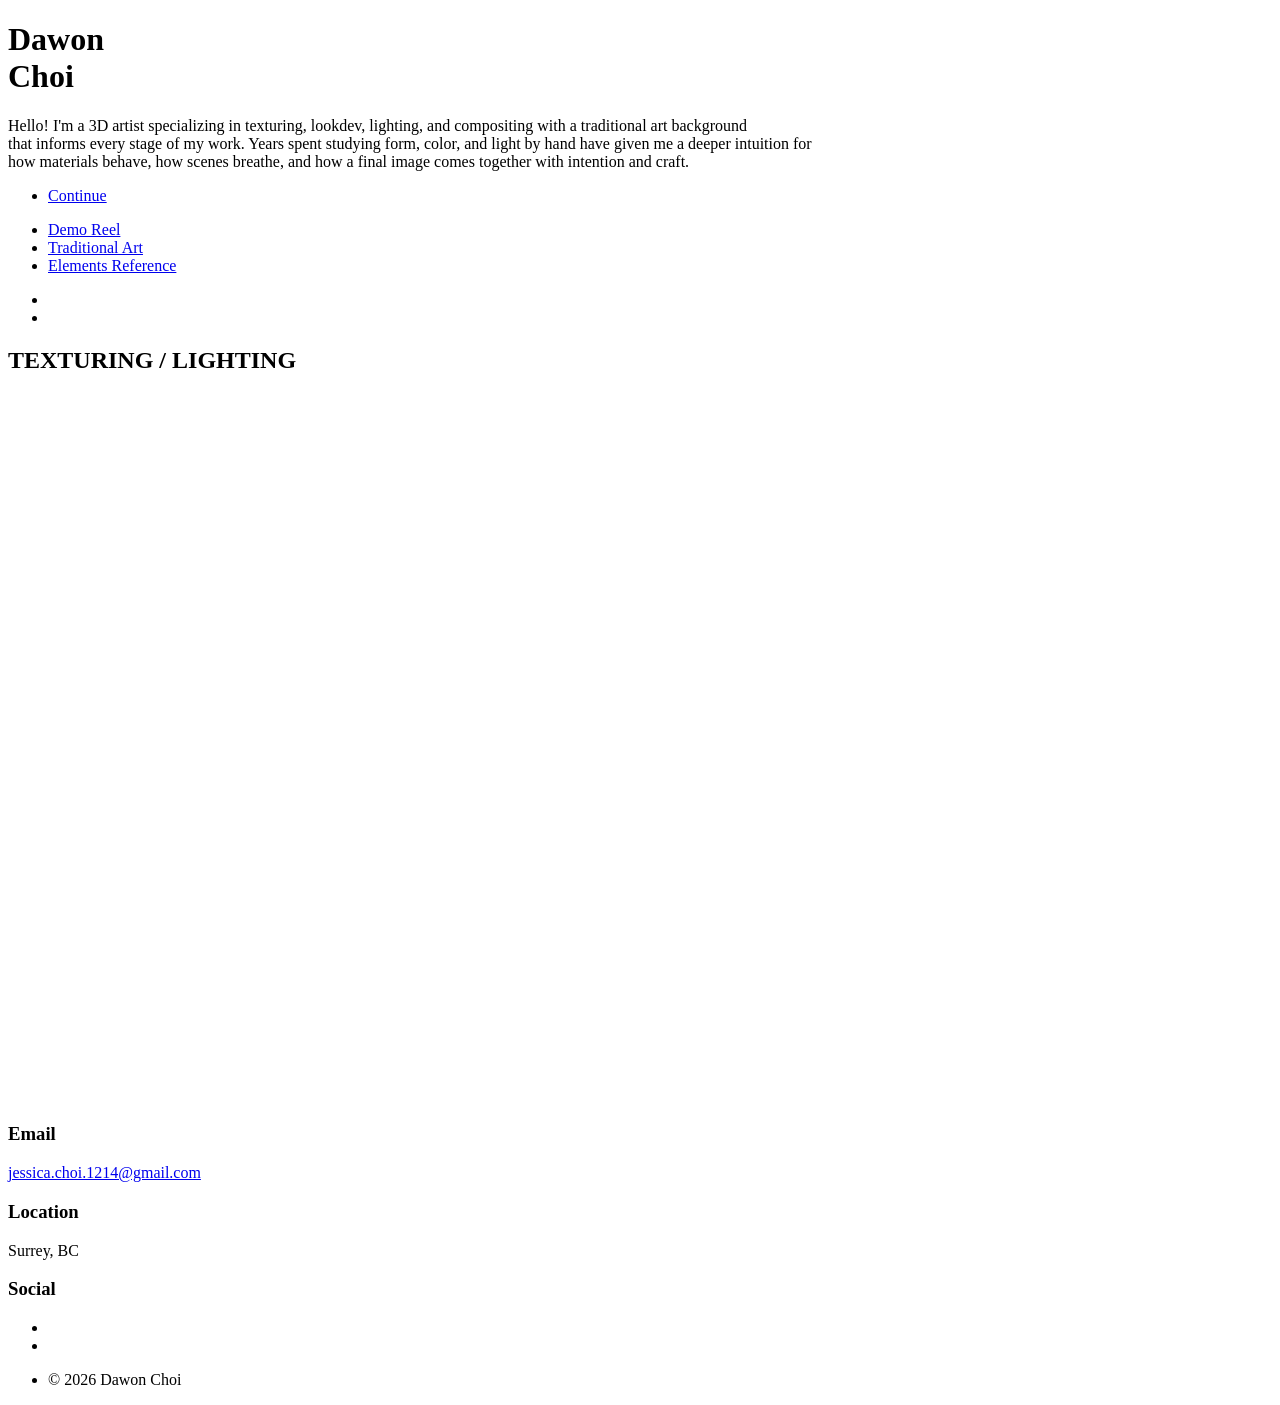
==== index.html @ 052216c6 "First push." ====
<!DOCTYPE HTML>
<!--
	Massively by HTML5 UP
	html5up.net | @ajlkn
	Free for personal and commercial use under the CCA 3.0 license (html5up.net/license)
-->
<html>
	<head>
		<title>Massively by HTML5 UP</title>
		<meta charset="utf-8" />
		<meta name="viewport" content="width=device-width, initial-scale=1, user-scalable=no" />
		<link rel="stylesheet" href="assets/css/main.css" />
		<noscript><link rel="stylesheet" href="assets/css/noscript.css" /></noscript>
	</head>
	<body class="is-preload">

		<!-- Wrapper -->
			<div id="wrapper" class="fade-in">

				<!-- Intro -->
					<div id="intro">
						<h1>Dawon<br />
						Choi</h1>
						<p>Hello! I'm a 3D artist specializing in texturing, lookdev, lighting, and compositing with a traditional art background <br /> that informs every stage of my work. Years spent studying form, color, and light by hand have given me a deeper intuition for <br /> how materials behave, how scenes breathe, and how a final image comes together with intention and craft.</p>
						<ul class="actions">
							<li><a href="#header" class="button icon solid solo fa-arrow-down scrolly">Continue</a></li>
						</ul>
					</div>

				<!-- Header -->
					<header id="header">
<!--						<a href="index.html" class="logo">Massively</a>-->
					</header>

				<!-- Nav -->
					<nav id="nav">
						<ul class="links">
							<li class="active"><a href="index.html">Demo Reel</a></li>
							<li><a href="traditional_art.html">Traditional Art</a></li>
							<li><a href="elements.html">Elements Reference</a></li>
						</ul>
						<ul class="icons">
                            <li><a href="https://www.linkedin.com/in/jessica-choi-dawon" target="_blank" class="icon brands alt fa-linkedin"></a></li>
                            <li><a href="https://www.instagram.com/artbydawonie?igsh=ZWl2ZzJuOHduN3Nx&utm_source=qr" target="_blank" class="icon brands alt fa-instagram"></a></li>
						</ul>
					</nav>

				<!-- Main -->
					<div id="main">

						<!-- Featured Post -->
							<article class="post featured">
								<header class="major">
<!--									<span class="date">April 25, 2017</span>-->
									<h2>TEXTURING / LIGHTING</h2>
<!--									<p>I was responsible for Texturing, Lookdev, Grooming, Lighting, and Compositing.</p>-->
								</header>
                                <div class="image main" style="position: relative; padding-bottom: 56.25%; height: 0;">
                                    <iframe
                                            src="https://player.vimeo.com/video/1178731763"
                                            style="position: absolute; top: 0; left: 0; width: 100%; height: 100%;"
                                            frameborder="0"
                                            allow="autoplay; fullscreen; picture-in-picture"
                                            allowfullscreen>
                                    </iframe>
                                </div>
<!--								<ul class="actions special">-->
<!--									<li><a href="#" class="button large">Full Story</a></li>-->
<!--								</ul>-->
							</article>

<!--						&lt;!&ndash; Posts &ndash;&gt;-->
<!--							<section class="posts">-->
<!--								<article>-->
<!--									<header>-->
<!--										<span class="date">April 24, 2017</span>-->
<!--										<h2><a href="#">Sed magna<br />-->
<!--										ipsum faucibus</a></h2>-->
<!--									</header>-->
<!--									<a href="#" class="image fit"><img src="images/pic02.jpg" alt="" /></a>-->
<!--									<p>Donec eget ex magna. Interdum et malesuada fames ac ante ipsum primis in faucibus. Pellentesque venenatis dolor imperdiet dolor mattis sagittis magna etiam.</p>-->
<!--									<ul class="actions special">-->
<!--										<li><a href="#" class="button">Full Story</a></li>-->
<!--									</ul>-->
<!--								</article>-->
<!--								<article>-->
<!--									<header>-->
<!--										<span class="date">April 22, 2017</span>-->
<!--										<h2><a href="#">Primis eget<br />-->
<!--										imperdiet lorem</a></h2>-->
<!--									</header>-->
<!--									<a href="#" class="image fit"><img src="images/pic03.jpg" alt="" /></a>-->
<!--									<p>Donec eget ex magna. Interdum et malesuada fames ac ante ipsum primis in faucibus. Pellentesque venenatis dolor imperdiet dolor mattis sagittis magna etiam.</p>-->
<!--									<ul class="actions special">-->
<!--										<li><a href="#" class="button">Full Story</a></li>-->
<!--									</ul>-->
<!--								</article>-->
<!--								<article>-->
<!--									<header>-->
<!--										<span class="date">April 18, 2017</span>-->
<!--										<h2><a href="#">Ante mattis<br />-->
<!--										interdum dolor</a></h2>-->
<!--									</header>-->
<!--									<a href="#" class="image fit"><img src="images/pic04.jpg" alt="" /></a>-->
<!--									<p>Donec eget ex magna. Interdum et malesuada fames ac ante ipsum primis in faucibus. Pellentesque venenatis dolor imperdiet dolor mattis sagittis magna etiam.</p>-->
<!--									<ul class="actions special">-->
<!--										<li><a href="#" class="button">Full Story</a></li>-->
<!--									</ul>-->
<!--								</article>-->
<!--								<article>-->
<!--									<header>-->
<!--										<span class="date">April 14, 2017</span>-->
<!--										<h2><a href="#">Tempus sed<br />-->
<!--										nulla imperdiet</a></h2>-->
<!--									</header>-->
<!--									<a href="#" class="image fit"><img src="images/pic05.jpg" alt="" /></a>-->
<!--									<p>Donec eget ex magna. Interdum et malesuada fames ac ante ipsum primis in faucibus. Pellentesque venenatis dolor imperdiet dolor mattis sagittis magna etiam.</p>-->
<!--									<ul class="actions special">-->
<!--										<li><a href="#" class="button">Full Story</a></li>-->
<!--									</ul>-->
<!--								</article>-->
<!--								<article>-->
<!--									<header>-->
<!--										<span class="date">April 11, 2017</span>-->
<!--										<h2><a href="#">Odio magna<br />-->
<!--										sed consectetur</a></h2>-->
<!--									</header>-->
<!--									<a href="#" class="image fit"><img src="images/pic06.jpg" alt="" /></a>-->
<!--									<p>Donec eget ex magna. Interdum et malesuada fames ac ante ipsum primis in faucibus. Pellentesque venenatis dolor imperdiet dolor mattis sagittis magna etiam.</p>-->
<!--									<ul class="actions special">-->
<!--										<li><a href="#" class="button">Full Story</a></li>-->
<!--									</ul>-->
<!--								</article>-->
<!--								<article>-->
<!--									<header>-->
<!--										<span class="date">April 7, 2017</span>-->
<!--										<h2><a href="#">Augue lorem<br />-->
<!--										primis vestibulum</a></h2>-->
<!--									</header>-->
<!--									<a href="#" class="image fit"><img src="images/pic07.jpg" alt="" /></a>-->
<!--									<p>Donec eget ex magna. Interdum et malesuada fames ac ante ipsum primis in faucibus. Pellentesque venenatis dolor imperdiet dolor mattis sagittis magna etiam.</p>-->
<!--									<ul class="actions special">-->
<!--										<li><a href="#" class="button">Full Story</a></li>-->
<!--									</ul>-->
<!--								</article>-->
<!--							</section>-->

<!--						&lt;!&ndash; Footer &ndash;&gt;-->
<!--							<footer>-->
<!--								<div class="pagination">-->
<!--									&lt;!&ndash;<a href="#" class="previous">Prev</a>&ndash;&gt;-->
<!--									<a href="#" class="page active">1</a>-->
<!--									<a href="#" class="page">2</a>-->
<!--									<a href="#" class="page">3</a>-->
<!--									<span class="extra">&hellip;</span>-->
<!--									<a href="#" class="page">8</a>-->
<!--									<a href="#" class="page">9</a>-->
<!--									<a href="#" class="page">10</a>-->
<!--									<a href="#" class="next">Next</a>-->
<!--								</div>-->
<!--							</footer>-->

					</div>

				<!-- Footer -->
                <footer id="footer">
                    <section class="contact-row">

                        <div class="contact-item">
                            <h3>Email</h3>
                            <p><a href="mailto:jessica.choi.1214@gmail.com">jessica.choi.1214@gmail.com</a></p>
                        </div>

                        <div class="contact-item">
                            <h3>Location</h3>
                            <p>Surrey, BC</p>
                        </div>

                        <div class="contact-item">
                            <h3>Social</h3>
                            <ul class="icons alt">
<!--                                <li><a href="#" class="icon brands alt fa-github"></a></li>-->
                                <li><a href="https://www.linkedin.com/in/jessica-choi-dawon" target="_blank" class="icon brands alt fa-linkedin"></a></li>
                                <li><a href="https://www.instagram.com/artbydawonie?igsh=ZWl2ZzJuOHduN3Nx&utm_source=qr" target="_blank" class="icon brands alt fa-instagram"></a></li>
                            </ul>
                        </div>

                    </section>
                </footer>
<!--					<footer id="footer">-->
<!--						<section>-->
<!--							<form method="post" action="#">-->
<!--								<div class="fields">-->
<!--									<div class="field">-->
<!--										<label for="name">Name</label>-->
<!--										<input type="text" name="name" id="name" />-->
<!--									</div>-->
<!--									<div class="field">-->
<!--										<label for="email">Email</label>-->
<!--										<input type="text" name="email" id="email" />-->
<!--									</div>-->
<!--									<div class="field">-->
<!--										<label for="message">Message</label>-->
<!--										<textarea name="message" id="message" rows="3"></textarea>-->
<!--									</div>-->
<!--								</div>-->
<!--								<ul class="actions">-->
<!--									<li><input type="submit" value="Send Message" /></li>-->
<!--								</ul>-->
<!--							</form>-->
<!--						</section>-->
<!--						<section class="split contact">-->
<!--							<section class="alt">-->
<!--								<h3>Address</h3>-->
<!--								<p>1234 Somewhere Road #87257<br />-->
<!--								Nashville, TN 00000-0000</p>-->
<!--							</section>-->
<!--							<section>-->
<!--								<h3>Phone</h3>-->
<!--								<p><a href="#">(000) 000-0000</a></p>-->
<!--							</section>-->
<!--							<section>-->
<!--								<h3>Email</h3>-->
<!--								<p><a href="#">info@untitled.tld</a></p>-->
<!--							</section>-->
<!--							<section>-->
<!--								<h3>Social</h3>-->
<!--								<ul class="icons alt">-->
<!--									<li><a href="#" class="icon brands alt fa-twitter"><span class="label">Twitter</span></a></li>-->
<!--									<li><a href="#" class="icon brands alt fa-facebook-f"><span class="label">Facebook</span></a></li>-->
<!--									<li><a href="#" class="icon brands alt fa-instagram"><span class="label">Instagram</span></a></li>-->
<!--									<li><a href="#" class="icon brands alt fa-github"><span class="label">GitHub</span></a></li>-->
<!--								</ul>-->
<!--							</section>-->
<!--						</section>-->
<!--					</footer>-->

				<!-- Copyright -->
					<div id="copyright">
						<ul><li>&copy; 2026 Dawon Choi</li></ul>
					</div>

			</div>

		<!-- Scripts -->
			<script src="assets/js/jquery.min.js"></script>
			<script src="assets/js/jquery.scrollex.min.js"></script>
			<script src="assets/js/jquery.scrolly.min.js"></script>
			<script src="assets/js/browser.min.js"></script>
			<script src="assets/js/breakpoints.min.js"></script>
			<script src="assets/js/util.js"></script>
			<script src="assets/js/main.js"></script>

	</body>
</html>
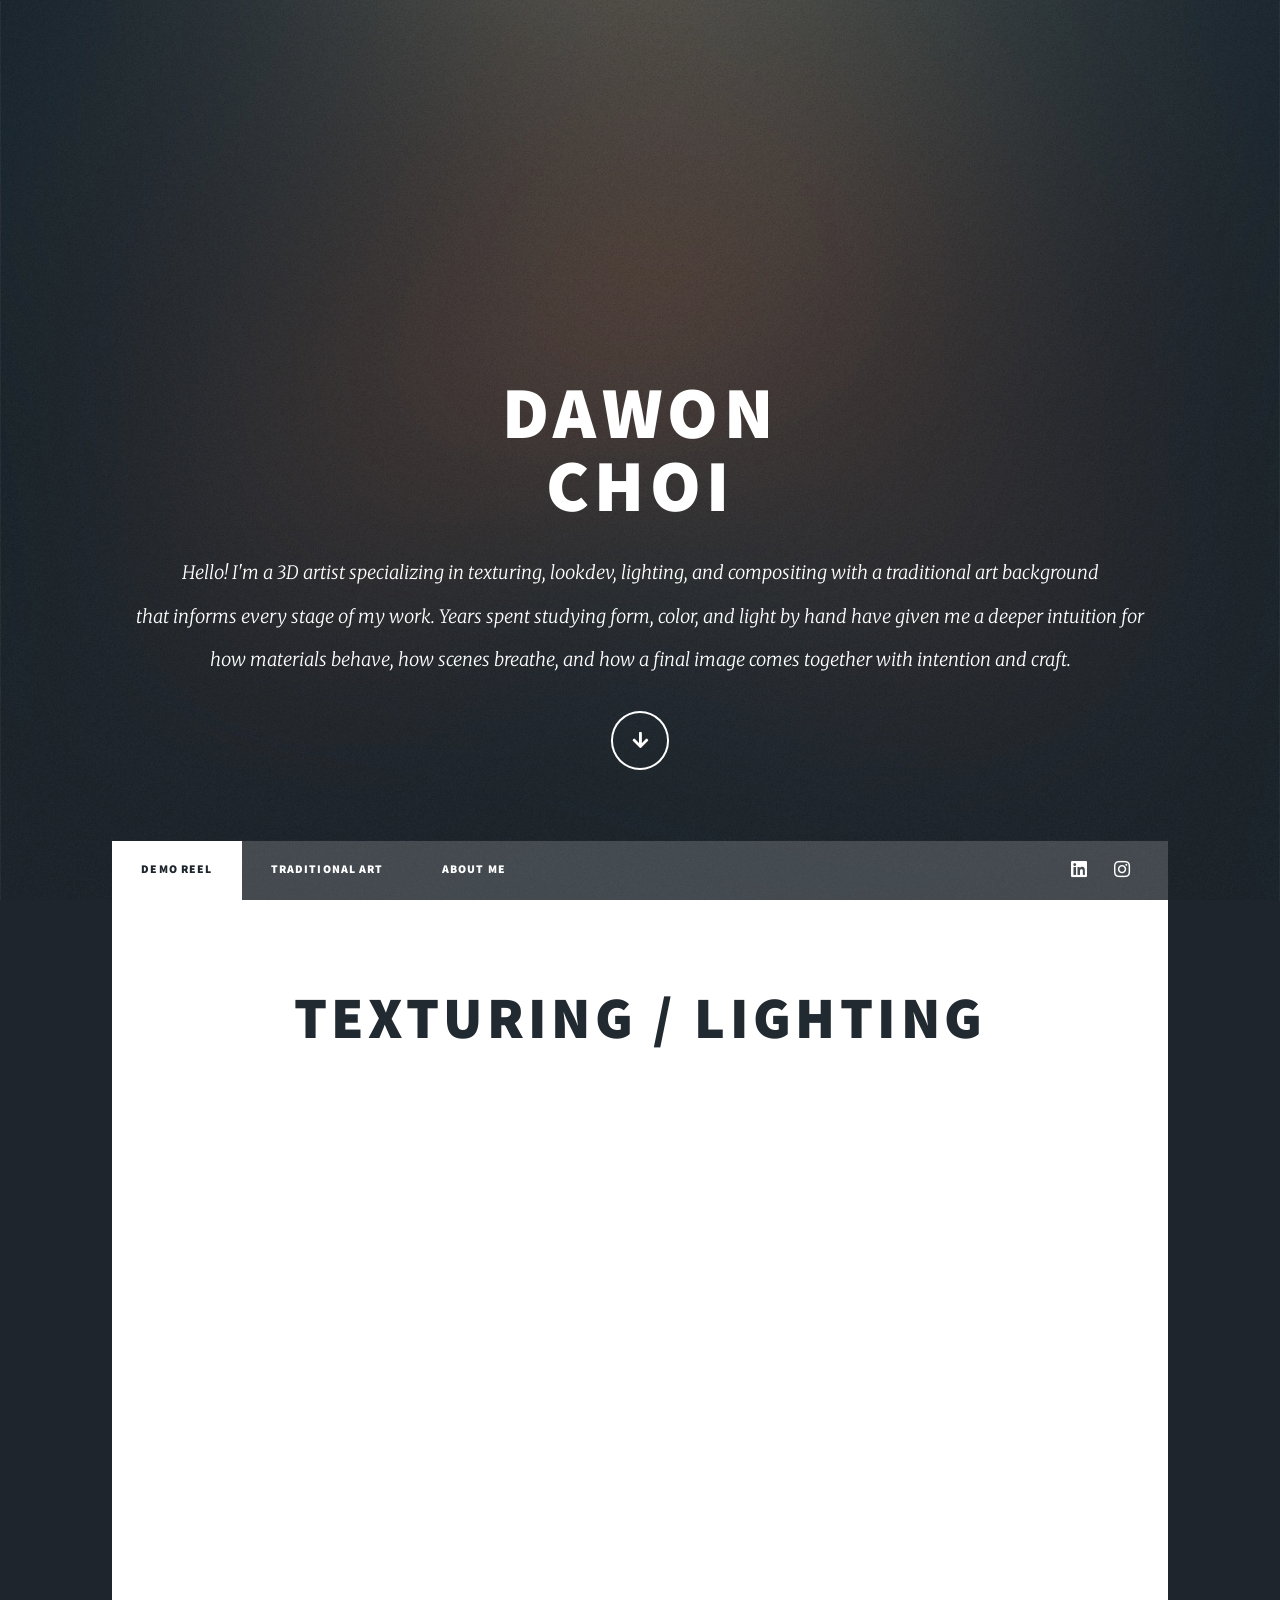
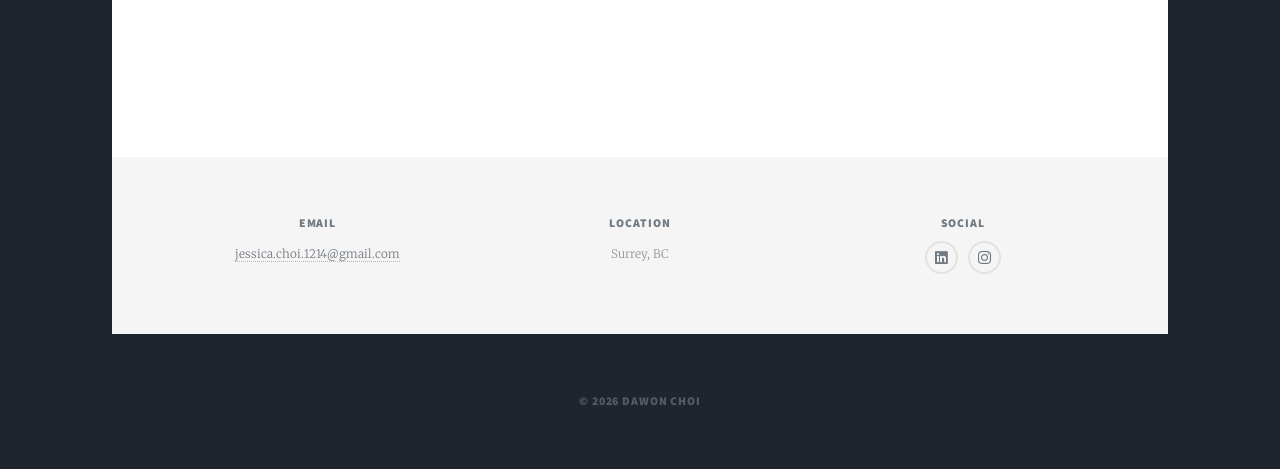
==== commit dd54422c: "Fixed traditional_art.html, added about.html" ====
--- a/index.html
+++ b/index.html
@@ -6,7 +6,7 @@
 -->
 <html>
 	<head>
-		<title>Massively by HTML5 UP</title>
+		<title>Dawon Choi</title>
 		<meta charset="utf-8" />
 		<meta name="viewport" content="width=device-width, initial-scale=1, user-scalable=no" />
 		<link rel="stylesheet" href="assets/css/main.css" />
@@ -37,7 +37,7 @@
 						<ul class="links">
 							<li class="active"><a href="index.html">Demo Reel</a></li>
 							<li><a href="traditional_art.html">Traditional Art</a></li>
-							<li><a href="elements.html">Elements Reference</a></li>
+							<li><a href="about.html">About Me</a></li>
 						</ul>
 						<ul class="icons">
                             <li><a href="https://www.linkedin.com/in/jessica-choi-dawon" target="_blank" class="icon brands alt fa-linkedin"></a></li>
--- a/assets/css/main.css
+++ b/assets/css/main.css
@@ -0,0 +1,4864 @@
+@import url(fontawesome-all.min.css);
+@import url("https://fonts.googleapis.com/css?family=Merriweather:300,700,300italic,700italic|Source+Sans+Pro:900");
+
+/*
+	Massively by HTML5 UP
+	html5up.net | @ajlkn
+	Free for personal and commercial use under the CCA 3.0 license (html5up.net/license)
+*/
+
+html, body, div, span, applet, object,
+iframe, h1, h2, h3, h4, h5, h6, p, blockquote,
+pre, a, abbr, acronym, address, big, cite,
+code, del, dfn, em, img, ins, kbd, q, s, samp,
+small, strike, strong, sub, sup, tt, var, b,
+u, i, center, dl, dt, dd, ol, ul, li, fieldset,
+form, label, legend, table, caption, tbody,
+tfoot, thead, tr, th, td, article, aside,
+canvas, details, embed, figure, figcaption,
+footer, header, hgroup, menu, nav, output, ruby,
+section, summary, time, mark, audio, video {
+	margin: 0;
+	padding: 0;
+	border: 0;
+	font-size: 100%;
+	font: inherit;
+	vertical-align: baseline;}
+
+article, aside, details, figcaption, figure,
+footer, header, hgroup, menu, nav, section {
+	display: block;}
+
+body {
+	line-height: 1;
+}
+
+ol, ul {
+	list-style: none;
+}
+
+blockquote, q {
+	quotes: none;
+}
+
+	blockquote:before, blockquote:after, q:before, q:after {
+		content: '';
+		content: none;
+	}
+
+table {
+	border-collapse: collapse;
+	border-spacing: 0;
+}
+
+body {
+	-webkit-text-size-adjust: none;
+}
+
+mark {
+	background-color: transparent;
+	color: inherit;
+}
+
+input::-moz-focus-inner {
+	border: 0;
+	padding: 0;
+}
+
+input, select, textarea {
+	-moz-appearance: none;
+	-webkit-appearance: none;
+	-ms-appearance: none;
+	appearance: none;
+}
+
+/* Basic */
+
+	@-ms-viewport {
+		width: device-width;
+	}
+
+	body {
+		-ms-overflow-style: scrollbar;
+	}
+
+	@media screen and (max-width: 480px) {
+
+		html, body {
+			min-width: 320px;
+		}
+
+	}
+
+	html {
+		box-sizing: border-box;
+	}
+
+	*, *:before, *:after {
+		box-sizing: inherit;
+	}
+
+	body {
+		background-color: #1e252d;
+	}
+
+		body.is-preload *, body.is-preload *:before, body.is-preload *:after {
+			-moz-animation: none !important;
+			-webkit-animation: none !important;
+			-ms-animation: none !important;
+			animation: none !important;
+			-moz-transition: none !important;
+			-webkit-transition: none !important;
+			-ms-transition: none !important;
+			transition: none !important;
+		}
+
+/* Type */
+
+	html {
+		font-size: 16pt;
+	}
+
+		@media screen and (max-width: 1680px) {
+
+			html {
+				font-size: 12pt;
+			}
+
+		}
+
+		@media screen and (max-width: 1280px) {
+
+			html {
+				font-size: 11pt;
+			}
+
+		}
+
+		@media screen and (max-width: 360px) {
+
+			html {
+				font-size: 10pt;
+			}
+
+		}
+
+	body {
+		color: #212931;
+	}
+
+	body, input, select, textarea {
+		font-family: "Merriweather", Georgia, serif;
+		font-weight: 300;
+		font-size: 1rem;
+		line-height: 2.375;
+	}
+
+	a {
+		-moz-transition: color 0.2s ease-in-out, background-color 0.2s ease-in-out, border-color 0.2s ease-in-out, box-shadow 0.2s ease-in-out;
+		-webkit-transition: color 0.2s ease-in-out, background-color 0.2s ease-in-out, border-color 0.2s ease-in-out, box-shadow 0.2s ease-in-out;
+		-ms-transition: color 0.2s ease-in-out, background-color 0.2s ease-in-out, border-color 0.2s ease-in-out, box-shadow 0.2s ease-in-out;
+		transition: color 0.2s ease-in-out, background-color 0.2s ease-in-out, border-color 0.2s ease-in-out, box-shadow 0.2s ease-in-out;
+		border-bottom: dotted 1px;
+		text-decoration: none;
+	}
+
+		a:hover {
+			border-bottom-color: transparent;
+		}
+
+	strong, b {
+		font-weight: 600;
+	}
+
+	em, i {
+		font-style: italic;
+	}
+
+	p {
+		text-align: justify;
+		margin: 0 0 2rem 0;
+	}
+
+	h1, h2, h3, h4, h5, h6 {
+		font-family: "Source Sans Pro", Helvetica, sans-serif;
+		font-weight: 900;
+		line-height: 1.5;
+		letter-spacing: 0.075em;
+		text-transform: uppercase;
+		margin: 0 0 1rem 0;
+	}
+
+		h1 a, h2 a, h3 a, h4 a, h5 a, h6 a {
+			border-bottom: 0;
+			color: inherit;
+			text-decoration: none;
+		}
+
+	h1 {
+		font-size: 4rem;
+		line-height: 1.1;
+		margin: 0 0 2rem 0;
+	}
+
+	h2 {
+		font-size: 1.75rem;
+		line-height: 1.3;
+		margin: 0 0 1.5rem 0;
+	}
+
+	h3 {
+		font-size: 1.25rem;
+		margin: 0 0 1.5rem 0;
+	}
+
+	h4 {
+		font-size: 1rem;
+	}
+
+	h5 {
+		font-size: 0.9rem;
+	}
+
+	h6 {
+		font-size: 0.8rem;
+	}
+
+	sub {
+		font-size: 0.8rem;
+		position: relative;
+		top: 0.5rem;
+	}
+
+	sup {
+		font-size: 0.8rem;
+		position: relative;
+		top: -0.5rem;
+	}
+
+	blockquote {
+		border-left: solid 4px;
+		font-style: italic;
+		margin: 0 0 2rem 0;
+		padding: 0.5rem 0 0.5rem 2rem;
+	}
+
+	code {
+		border: solid 2px;
+		font-family: "Courier New", monospace;
+		font-size: 0.9rem;
+		margin: 0 0.25rem;
+		padding: 0.25rem 0.65rem;
+	}
+
+	pre {
+		-webkit-overflow-scrolling: touch;
+		font-family: "Courier New", monospace;
+		font-size: 0.9rem;
+		margin: 0 0 2rem 0;
+	}
+
+		pre code {
+			display: block;
+			line-height: 1.75;
+			padding: 1rem 1.5rem;
+			overflow-x: auto;
+		}
+
+	hr {
+		border: 0;
+		border-bottom: solid 2px;
+		margin: 3rem 0;
+	}
+
+		hr.major {
+			margin: 5rem 0;
+		}
+
+	.align-left {
+		text-align: left;
+	}
+
+	.align-center {
+		text-align: center;
+	}
+
+	.align-right {
+		text-align: right;
+	}
+
+	input, select, textarea {
+		color: #212931;
+	}
+
+	a {
+		color: #212931;
+		border-bottom-color: rgba(33, 41, 49, 0.5);
+	}
+
+		a:hover {
+			border-bottom-color: transparent;
+			color: #18bfef !important;
+		}
+
+	strong, b {
+		color: #212931;
+	}
+
+	h1, h2, h3, h4, h5, h6 {
+		color: #212931;
+	}
+
+	blockquote {
+		border-left-color: #eeeeee;
+	}
+
+	code {
+		background: rgba(220, 220, 220, 0.25);
+		border-color: #eeeeee;
+	}
+
+	hr {
+		border-bottom-color: #eeeeee;
+	}
+
+/* Row */
+
+	.row {
+		display: flex;
+		flex-wrap: wrap;
+		box-sizing: border-box;
+		align-items: stretch;
+	}
+
+		.row > * {
+			box-sizing: border-box;
+		}
+
+		.row.gtr-uniform > * > :last-child {
+			margin-bottom: 0;
+		}
+
+		.row.aln-left {
+			justify-content: flex-start;
+		}
+
+		.row.aln-center {
+			justify-content: center;
+		}
+
+		.row.aln-right {
+			justify-content: flex-end;
+		}
+
+		.row.aln-top {
+			align-items: flex-start;
+		}
+
+		.row.aln-middle {
+			align-items: center;
+		}
+
+		.row.aln-bottom {
+			align-items: flex-end;
+		}
+
+		.row > .imp {
+			order: -1;
+		}
+
+		.row > .col-1 {
+			width: 8.33333%;
+		}
+
+		.row > .off-1 {
+			margin-left: 8.33333%;
+		}
+
+		.row > .col-2 {
+			width: 16.66667%;
+		}
+
+		.row > .off-2 {
+			margin-left: 16.66667%;
+		}
+
+		.row > .col-3 {
+			width: 25%;
+		}
+
+		.row > .off-3 {
+			margin-left: 25%;
+		}
+
+		.row > .col-4 {
+			width: 33.33333%;
+		}
+
+		.row > .off-4 {
+			margin-left: 33.33333%;
+		}
+
+		.row > .col-5 {
+			width: 41.66667%;
+		}
+
+		.row > .off-5 {
+			margin-left: 41.66667%;
+		}
+
+		.row > .col-6 {
+			width: 50%;
+		}
+
+		.row > .off-6 {
+			margin-left: 50%;
+		}
+
+		.row > .col-7 {
+			width: 58.33333%;
+		}
+
+		.row > .off-7 {
+			margin-left: 58.33333%;
+		}
+
+		.row > .col-8 {
+			width: 66.66667%;
+		}
+
+		.row > .off-8 {
+			margin-left: 66.66667%;
+		}
+
+		.row > .col-9 {
+			width: 75%;
+		}
+
+		.row > .off-9 {
+			margin-left: 75%;
+		}
+
+		.row > .col-10 {
+			width: 83.33333%;
+		}
+
+		.row > .off-10 {
+			margin-left: 83.33333%;
+		}
+
+		.row > .col-11 {
+			width: 91.66667%;
+		}
+
+		.row > .off-11 {
+			margin-left: 91.66667%;
+		}
+
+		.row > .col-12 {
+			width: 100%;
+		}
+
+		.row > .off-12 {
+			margin-left: 100%;
+		}
+
+		.row.gtr-0 {
+			margin-top: 0;
+			margin-left: 0rem;
+		}
+
+			.row.gtr-0 > * {
+				padding: 0 0 0 0rem;
+			}
+
+			.row.gtr-0.gtr-uniform {
+				margin-top: 0rem;
+			}
+
+				.row.gtr-0.gtr-uniform > * {
+					padding-top: 0rem;
+				}
+
+		.row.gtr-25 {
+			margin-top: 0;
+			margin-left: -0.375rem;
+		}
+
+			.row.gtr-25 > * {
+				padding: 0 0 0 0.375rem;
+			}
+
+			.row.gtr-25.gtr-uniform {
+				margin-top: -0.375rem;
+			}
+
+				.row.gtr-25.gtr-uniform > * {
+					padding-top: 0.375rem;
+				}
+
+		.row.gtr-50 {
+			margin-top: 0;
+			margin-left: -0.75rem;
+		}
+
+			.row.gtr-50 > * {
+				padding: 0 0 0 0.75rem;
+			}
+
+			.row.gtr-50.gtr-uniform {
+				margin-top: -0.75rem;
+			}
+
+				.row.gtr-50.gtr-uniform > * {
+					padding-top: 0.75rem;
+				}
+
+		.row {
+			margin-top: 0;
+			margin-left: -1.5rem;
+		}
+
+			.row > * {
+				padding: 0 0 0 1.5rem;
+			}
+
+			.row.gtr-uniform {
+				margin-top: -1.5rem;
+			}
+
+				.row.gtr-uniform > * {
+					padding-top: 1.5rem;
+				}
+
+		.row.gtr-150 {
+			margin-top: 0;
+			margin-left: -2.25rem;
+		}
+
+			.row.gtr-150 > * {
+				padding: 0 0 0 2.25rem;
+			}
+
+			.row.gtr-150.gtr-uniform {
+				margin-top: -2.25rem;
+			}
+
+				.row.gtr-150.gtr-uniform > * {
+					padding-top: 2.25rem;
+				}
+
+		.row.gtr-200 {
+			margin-top: 0;
+			margin-left: -3rem;
+		}
+
+			.row.gtr-200 > * {
+				padding: 0 0 0 3rem;
+			}
+
+			.row.gtr-200.gtr-uniform {
+				margin-top: -3rem;
+			}
+
+				.row.gtr-200.gtr-uniform > * {
+					padding-top: 3rem;
+				}
+
+		@media screen and (max-width: 1680px) {
+
+			.row {
+				display: flex;
+				flex-wrap: wrap;
+				box-sizing: border-box;
+				align-items: stretch;
+			}
+
+				.row > * {
+					box-sizing: border-box;
+				}
+
+				.row.gtr-uniform > * > :last-child {
+					margin-bottom: 0;
+				}
+
+				.row.aln-left {
+					justify-content: flex-start;
+				}
+
+				.row.aln-center {
+					justify-content: center;
+				}
+
+				.row.aln-right {
+					justify-content: flex-end;
+				}
+
+				.row.aln-top {
+					align-items: flex-start;
+				}
+
+				.row.aln-middle {
+					align-items: center;
+				}
+
+				.row.aln-bottom {
+					align-items: flex-end;
+				}
+
+				.row > .imp-xlarge {
+					order: -1;
+				}
+
+				.row > .col-1-xlarge {
+					width: 8.33333%;
+				}
+
+				.row > .off-1-xlarge {
+					margin-left: 8.33333%;
+				}
+
+				.row > .col-2-xlarge {
+					width: 16.66667%;
+				}
+
+				.row > .off-2-xlarge {
+					margin-left: 16.66667%;
+				}
+
+				.row > .col-3-xlarge {
+					width: 25%;
+				}
+
+				.row > .off-3-xlarge {
+					margin-left: 25%;
+				}
+
+				.row > .col-4-xlarge {
+					width: 33.33333%;
+				}
+
+				.row > .off-4-xlarge {
+					margin-left: 33.33333%;
+				}
+
+				.row > .col-5-xlarge {
+					width: 41.66667%;
+				}
+
+				.row > .off-5-xlarge {
+					margin-left: 41.66667%;
+				}
+
+				.row > .col-6-xlarge {
+					width: 50%;
+				}
+
+				.row > .off-6-xlarge {
+					margin-left: 50%;
+				}
+
+				.row > .col-7-xlarge {
+					width: 58.33333%;
+				}
+
+				.row > .off-7-xlarge {
+					margin-left: 58.33333%;
+				}
+
+				.row > .col-8-xlarge {
+					width: 66.66667%;
+				}
+
+				.row > .off-8-xlarge {
+					margin-left: 66.66667%;
+				}
+
+				.row > .col-9-xlarge {
+					width: 75%;
+				}
+
+				.row > .off-9-xlarge {
+					margin-left: 75%;
+				}
+
+				.row > .col-10-xlarge {
+					width: 83.33333%;
+				}
+
+				.row > .off-10-xlarge {
+					margin-left: 83.33333%;
+				}
+
+				.row > .col-11-xlarge {
+					width: 91.66667%;
+				}
+
+				.row > .off-11-xlarge {
+					margin-left: 91.66667%;
+				}
+
+				.row > .col-12-xlarge {
+					width: 100%;
+				}
+
+				.row > .off-12-xlarge {
+					margin-left: 100%;
+				}
+
+				.row.gtr-0 {
+					margin-top: 0;
+					margin-left: 0rem;
+				}
+
+					.row.gtr-0 > * {
+						padding: 0 0 0 0rem;
+					}
+
+					.row.gtr-0.gtr-uniform {
+						margin-top: 0rem;
+					}
+
+						.row.gtr-0.gtr-uniform > * {
+							padding-top: 0rem;
+						}
+
+				.row.gtr-25 {
+					margin-top: 0;
+					margin-left: -0.375rem;
+				}
+
+					.row.gtr-25 > * {
+						padding: 0 0 0 0.375rem;
+					}
+
+					.row.gtr-25.gtr-uniform {
+						margin-top: -0.375rem;
+					}
+
+						.row.gtr-25.gtr-uniform > * {
+							padding-top: 0.375rem;
+						}
+
+				.row.gtr-50 {
+					margin-top: 0;
+					margin-left: -0.75rem;
+				}
+
+					.row.gtr-50 > * {
+						padding: 0 0 0 0.75rem;
+					}
+
+					.row.gtr-50.gtr-uniform {
+						margin-top: -0.75rem;
+					}
+
+						.row.gtr-50.gtr-uniform > * {
+							padding-top: 0.75rem;
+						}
+
+				.row {
+					margin-top: 0;
+					margin-left: -1.5rem;
+				}
+
+					.row > * {
+						padding: 0 0 0 1.5rem;
+					}
+
+					.row.gtr-uniform {
+						margin-top: -1.5rem;
+					}
+
+						.row.gtr-uniform > * {
+							padding-top: 1.5rem;
+						}
+
+				.row.gtr-150 {
+					margin-top: 0;
+					margin-left: -2.25rem;
+				}
+
+					.row.gtr-150 > * {
+						padding: 0 0 0 2.25rem;
+					}
+
+					.row.gtr-150.gtr-uniform {
+						margin-top: -2.25rem;
+					}
+
+						.row.gtr-150.gtr-uniform > * {
+							padding-top: 2.25rem;
+						}
+
+				.row.gtr-200 {
+					margin-top: 0;
+					margin-left: -3rem;
+				}
+
+					.row.gtr-200 > * {
+						padding: 0 0 0 3rem;
+					}
+
+					.row.gtr-200.gtr-uniform {
+						margin-top: -3rem;
+					}
+
+						.row.gtr-200.gtr-uniform > * {
+							padding-top: 3rem;
+						}
+
+		}
+
+		@media screen and (max-width: 1280px) {
+
+			.row {
+				display: flex;
+				flex-wrap: wrap;
+				box-sizing: border-box;
+				align-items: stretch;
+			}
+
+				.row > * {
+					box-sizing: border-box;
+				}
+
+				.row.gtr-uniform > * > :last-child {
+					margin-bottom: 0;
+				}
+
+				.row.aln-left {
+					justify-content: flex-start;
+				}
+
+				.row.aln-center {
+					justify-content: center;
+				}
+
+				.row.aln-right {
+					justify-content: flex-end;
+				}
+
+				.row.aln-top {
+					align-items: flex-start;
+				}
+
+				.row.aln-middle {
+					align-items: center;
+				}
+
+				.row.aln-bottom {
+					align-items: flex-end;
+				}
+
+				.row > .imp-large {
+					order: -1;
+				}
+
+				.row > .col-1-large {
+					width: 8.33333%;
+				}
+
+				.row > .off-1-large {
+					margin-left: 8.33333%;
+				}
+
+				.row > .col-2-large {
+					width: 16.66667%;
+				}
+
+				.row > .off-2-large {
+					margin-left: 16.66667%;
+				}
+
+				.row > .col-3-large {
+					width: 25%;
+				}
+
+				.row > .off-3-large {
+					margin-left: 25%;
+				}
+
+				.row > .col-4-large {
+					width: 33.33333%;
+				}
+
+				.row > .off-4-large {
+					margin-left: 33.33333%;
+				}
+
+				.row > .col-5-large {
+					width: 41.66667%;
+				}
+
+				.row > .off-5-large {
+					margin-left: 41.66667%;
+				}
+
+				.row > .col-6-large {
+					width: 50%;
+				}
+
+				.row > .off-6-large {
+					margin-left: 50%;
+				}
+
+				.row > .col-7-large {
+					width: 58.33333%;
+				}
+
+				.row > .off-7-large {
+					margin-left: 58.33333%;
+				}
+
+				.row > .col-8-large {
+					width: 66.66667%;
+				}
+
+				.row > .off-8-large {
+					margin-left: 66.66667%;
+				}
+
+				.row > .col-9-large {
+					width: 75%;
+				}
+
+				.row > .off-9-large {
+					margin-left: 75%;
+				}
+
+				.row > .col-10-large {
+					width: 83.33333%;
+				}
+
+				.row > .off-10-large {
+					margin-left: 83.33333%;
+				}
+
+				.row > .col-11-large {
+					width: 91.66667%;
+				}
+
+				.row > .off-11-large {
+					margin-left: 91.66667%;
+				}
+
+				.row > .col-12-large {
+					width: 100%;
+				}
+
+				.row > .off-12-large {
+					margin-left: 100%;
+				}
+
+				.row.gtr-0 {
+					margin-top: 0;
+					margin-left: 0rem;
+				}
+
+					.row.gtr-0 > * {
+						padding: 0 0 0 0rem;
+					}
+
+					.row.gtr-0.gtr-uniform {
+						margin-top: 0rem;
+					}
+
+						.row.gtr-0.gtr-uniform > * {
+							padding-top: 0rem;
+						}
+
+				.row.gtr-25 {
+					margin-top: 0;
+					margin-left: -0.375rem;
+				}
+
+					.row.gtr-25 > * {
+						padding: 0 0 0 0.375rem;
+					}
+
+					.row.gtr-25.gtr-uniform {
+						margin-top: -0.375rem;
+					}
+
+						.row.gtr-25.gtr-uniform > * {
+							padding-top: 0.375rem;
+						}
+
+				.row.gtr-50 {
+					margin-top: 0;
+					margin-left: -0.75rem;
+				}
+
+					.row.gtr-50 > * {
+						padding: 0 0 0 0.75rem;
+					}
+
+					.row.gtr-50.gtr-uniform {
+						margin-top: -0.75rem;
+					}
+
+						.row.gtr-50.gtr-uniform > * {
+							padding-top: 0.75rem;
+						}
+
+				.row {
+					margin-top: 0;
+					margin-left: -1.5rem;
+				}
+
+					.row > * {
+						padding: 0 0 0 1.5rem;
+					}
+
+					.row.gtr-uniform {
+						margin-top: -1.5rem;
+					}
+
+						.row.gtr-uniform > * {
+							padding-top: 1.5rem;
+						}
+
+				.row.gtr-150 {
+					margin-top: 0;
+					margin-left: -2.25rem;
+				}
+
+					.row.gtr-150 > * {
+						padding: 0 0 0 2.25rem;
+					}
+
+					.row.gtr-150.gtr-uniform {
+						margin-top: -2.25rem;
+					}
+
+						.row.gtr-150.gtr-uniform > * {
+							padding-top: 2.25rem;
+						}
+
+				.row.gtr-200 {
+					margin-top: 0;
+					margin-left: -3rem;
+				}
+
+					.row.gtr-200 > * {
+						padding: 0 0 0 3rem;
+					}
+
+					.row.gtr-200.gtr-uniform {
+						margin-top: -3rem;
+					}
+
+						.row.gtr-200.gtr-uniform > * {
+							padding-top: 3rem;
+						}
+
+		}
+
+		@media screen and (max-width: 980px) {
+
+			.row {
+				display: flex;
+				flex-wrap: wrap;
+				box-sizing: border-box;
+				align-items: stretch;
+			}
+
+				.row > * {
+					box-sizing: border-box;
+				}
+
+				.row.gtr-uniform > * > :last-child {
+					margin-bottom: 0;
+				}
+
+				.row.aln-left {
+					justify-content: flex-start;
+				}
+
+				.row.aln-center {
+					justify-content: center;
+				}
+
+				.row.aln-right {
+					justify-content: flex-end;
+				}
+
+				.row.aln-top {
+					align-items: flex-start;
+				}
+
+				.row.aln-middle {
+					align-items: center;
+				}
+
+				.row.aln-bottom {
+					align-items: flex-end;
+				}
+
+				.row > .imp-medium {
+					order: -1;
+				}
+
+				.row > .col-1-medium {
+					width: 8.33333%;
+				}
+
+				.row > .off-1-medium {
+					margin-left: 8.33333%;
+				}
+
+				.row > .col-2-medium {
+					width: 16.66667%;
+				}
+
+				.row > .off-2-medium {
+					margin-left: 16.66667%;
+				}
+
+				.row > .col-3-medium {
+					width: 25%;
+				}
+
+				.row > .off-3-medium {
+					margin-left: 25%;
+				}
+
+				.row > .col-4-medium {
+					width: 33.33333%;
+				}
+
+				.row > .off-4-medium {
+					margin-left: 33.33333%;
+				}
+
+				.row > .col-5-medium {
+					width: 41.66667%;
+				}
+
+				.row > .off-5-medium {
+					margin-left: 41.66667%;
+				}
+
+				.row > .col-6-medium {
+					width: 50%;
+				}
+
+				.row > .off-6-medium {
+					margin-left: 50%;
+				}
+
+				.row > .col-7-medium {
+					width: 58.33333%;
+				}
+
+				.row > .off-7-medium {
+					margin-left: 58.33333%;
+				}
+
+				.row > .col-8-medium {
+					width: 66.66667%;
+				}
+
+				.row > .off-8-medium {
+					margin-left: 66.66667%;
+				}
+
+				.row > .col-9-medium {
+					width: 75%;
+				}
+
+				.row > .off-9-medium {
+					margin-left: 75%;
+				}
+
+				.row > .col-10-medium {
+					width: 83.33333%;
+				}
+
+				.row > .off-10-medium {
+					margin-left: 83.33333%;
+				}
+
+				.row > .col-11-medium {
+					width: 91.66667%;
+				}
+
+				.row > .off-11-medium {
+					margin-left: 91.66667%;
+				}
+
+				.row > .col-12-medium {
+					width: 100%;
+				}
+
+				.row > .off-12-medium {
+					margin-left: 100%;
+				}
+
+				.row.gtr-0 {
+					margin-top: 0;
+					margin-left: 0rem;
+				}
+
+					.row.gtr-0 > * {
+						padding: 0 0 0 0rem;
+					}
+
+					.row.gtr-0.gtr-uniform {
+						margin-top: 0rem;
+					}
+
+						.row.gtr-0.gtr-uniform > * {
+							padding-top: 0rem;
+						}
+
+				.row.gtr-25 {
+					margin-top: 0;
+					margin-left: -0.375rem;
+				}
+
+					.row.gtr-25 > * {
+						padding: 0 0 0 0.375rem;
+					}
+
+					.row.gtr-25.gtr-uniform {
+						margin-top: -0.375rem;
+					}
+
+						.row.gtr-25.gtr-uniform > * {
+							padding-top: 0.375rem;
+						}
+
+				.row.gtr-50 {
+					margin-top: 0;
+					margin-left: -0.75rem;
+				}
+
+					.row.gtr-50 > * {
+						padding: 0 0 0 0.75rem;
+					}
+
+					.row.gtr-50.gtr-uniform {
+						margin-top: -0.75rem;
+					}
+
+						.row.gtr-50.gtr-uniform > * {
+							padding-top: 0.75rem;
+						}
+
+				.row {
+					margin-top: 0;
+					margin-left: -1.5rem;
+				}
+
+					.row > * {
+						padding: 0 0 0 1.5rem;
+					}
+
+					.row.gtr-uniform {
+						margin-top: -1.5rem;
+					}
+
+						.row.gtr-uniform > * {
+							padding-top: 1.5rem;
+						}
+
+				.row.gtr-150 {
+					margin-top: 0;
+					margin-left: -2.25rem;
+				}
+
+					.row.gtr-150 > * {
+						padding: 0 0 0 2.25rem;
+					}
+
+					.row.gtr-150.gtr-uniform {
+						margin-top: -2.25rem;
+					}
+
+						.row.gtr-150.gtr-uniform > * {
+							padding-top: 2.25rem;
+						}
+
+				.row.gtr-200 {
+					margin-top: 0;
+					margin-left: -3rem;
+				}
+
+					.row.gtr-200 > * {
+						padding: 0 0 0 3rem;
+					}
+
+					.row.gtr-200.gtr-uniform {
+						margin-top: -3rem;
+					}
+
+						.row.gtr-200.gtr-uniform > * {
+							padding-top: 3rem;
+						}
+
+		}
+
+		@media screen and (max-width: 736px) {
+
+			.row {
+				display: flex;
+				flex-wrap: wrap;
+				box-sizing: border-box;
+				align-items: stretch;
+			}
+
+				.row > * {
+					box-sizing: border-box;
+				}
+
+				.row.gtr-uniform > * > :last-child {
+					margin-bottom: 0;
+				}
+
+				.row.aln-left {
+					justify-content: flex-start;
+				}
+
+				.row.aln-center {
+					justify-content: center;
+				}
+
+				.row.aln-right {
+					justify-content: flex-end;
+				}
+
+				.row.aln-top {
+					align-items: flex-start;
+				}
+
+				.row.aln-middle {
+					align-items: center;
+				}
+
+				.row.aln-bottom {
+					align-items: flex-end;
+				}
+
+				.row > .imp-small {
+					order: -1;
+				}
+
+				.row > .col-1-small {
+					width: 8.33333%;
+				}
+
+				.row > .off-1-small {
+					margin-left: 8.33333%;
+				}
+
+				.row > .col-2-small {
+					width: 16.66667%;
+				}
+
+				.row > .off-2-small {
+					margin-left: 16.66667%;
+				}
+
+				.row > .col-3-small {
+					width: 25%;
+				}
+
+				.row > .off-3-small {
+					margin-left: 25%;
+				}
+
+				.row > .col-4-small {
+					width: 33.33333%;
+				}
+
+				.row > .off-4-small {
+					margin-left: 33.33333%;
+				}
+
+				.row > .col-5-small {
+					width: 41.66667%;
+				}
+
+				.row > .off-5-small {
+					margin-left: 41.66667%;
+				}
+
+				.row > .col-6-small {
+					width: 50%;
+				}
+
+				.row > .off-6-small {
+					margin-left: 50%;
+				}
+
+				.row > .col-7-small {
+					width: 58.33333%;
+				}
+
+				.row > .off-7-small {
+					margin-left: 58.33333%;
+				}
+
+				.row > .col-8-small {
+					width: 66.66667%;
+				}
+
+				.row > .off-8-small {
+					margin-left: 66.66667%;
+				}
+
+				.row > .col-9-small {
+					width: 75%;
+				}
+
+				.row > .off-9-small {
+					margin-left: 75%;
+				}
+
+				.row > .col-10-small {
+					width: 83.33333%;
+				}
+
+				.row > .off-10-small {
+					margin-left: 83.33333%;
+				}
+
+				.row > .col-11-small {
+					width: 91.66667%;
+				}
+
+				.row > .off-11-small {
+					margin-left: 91.66667%;
+				}
+
+				.row > .col-12-small {
+					width: 100%;
+				}
+
+				.row > .off-12-small {
+					margin-left: 100%;
+				}
+
+				.row.gtr-0 {
+					margin-top: 0;
+					margin-left: 0rem;
+				}
+
+					.row.gtr-0 > * {
+						padding: 0 0 0 0rem;
+					}
+
+					.row.gtr-0.gtr-uniform {
+						margin-top: 0rem;
+					}
+
+						.row.gtr-0.gtr-uniform > * {
+							padding-top: 0rem;
+						}
+
+				.row.gtr-25 {
+					margin-top: 0;
+					margin-left: -0.375rem;
+				}
+
+					.row.gtr-25 > * {
+						padding: 0 0 0 0.375rem;
+					}
+
+					.row.gtr-25.gtr-uniform {
+						margin-top: -0.375rem;
+					}
+
+						.row.gtr-25.gtr-uniform > * {
+							padding-top: 0.375rem;
+						}
+
+				.row.gtr-50 {
+					margin-top: 0;
+					margin-left: -0.75rem;
+				}
+
+					.row.gtr-50 > * {
+						padding: 0 0 0 0.75rem;
+					}
+
+					.row.gtr-50.gtr-uniform {
+						margin-top: -0.75rem;
+					}
+
+						.row.gtr-50.gtr-uniform > * {
+							padding-top: 0.75rem;
+						}
+
+				.row {
+					margin-top: 0;
+					margin-left: -1.5rem;
+				}
+
+					.row > * {
+						padding: 0 0 0 1.5rem;
+					}
+
+					.row.gtr-uniform {
+						margin-top: -1.5rem;
+					}
+
+						.row.gtr-uniform > * {
+							padding-top: 1.5rem;
+						}
+
+				.row.gtr-150 {
+					margin-top: 0;
+					margin-left: -2.25rem;
+				}
+
+					.row.gtr-150 > * {
+						padding: 0 0 0 2.25rem;
+					}
+
+					.row.gtr-150.gtr-uniform {
+						margin-top: -2.25rem;
+					}
+
+						.row.gtr-150.gtr-uniform > * {
+							padding-top: 2.25rem;
+						}
+
+				.row.gtr-200 {
+					margin-top: 0;
+					margin-left: -3rem;
+				}
+
+					.row.gtr-200 > * {
+						padding: 0 0 0 3rem;
+					}
+
+					.row.gtr-200.gtr-uniform {
+						margin-top: -3rem;
+					}
+
+						.row.gtr-200.gtr-uniform > * {
+							padding-top: 3rem;
+						}
+
+		}
+
+		@media screen and (max-width: 480px) {
+
+			.row {
+				display: flex;
+				flex-wrap: wrap;
+				box-sizing: border-box;
+				align-items: stretch;
+			}
+
+				.row > * {
+					box-sizing: border-box;
+				}
+
+				.row.gtr-uniform > * > :last-child {
+					margin-bottom: 0;
+				}
+
+				.row.aln-left {
+					justify-content: flex-start;
+				}
+
+				.row.aln-center {
+					justify-content: center;
+				}
+
+				.row.aln-right {
+					justify-content: flex-end;
+				}
+
+				.row.aln-top {
+					align-items: flex-start;
+				}
+
+				.row.aln-middle {
+					align-items: center;
+				}
+
+				.row.aln-bottom {
+					align-items: flex-end;
+				}
+
+				.row > .imp-xsmall {
+					order: -1;
+				}
+
+				.row > .col-1-xsmall {
+					width: 8.33333%;
+				}
+
+				.row > .off-1-xsmall {
+					margin-left: 8.33333%;
+				}
+
+				.row > .col-2-xsmall {
+					width: 16.66667%;
+				}
+
+				.row > .off-2-xsmall {
+					margin-left: 16.66667%;
+				}
+
+				.row > .col-3-xsmall {
+					width: 25%;
+				}
+
+				.row > .off-3-xsmall {
+					margin-left: 25%;
+				}
+
+				.row > .col-4-xsmall {
+					width: 33.33333%;
+				}
+
+				.row > .off-4-xsmall {
+					margin-left: 33.33333%;
+				}
+
+				.row > .col-5-xsmall {
+					width: 41.66667%;
+				}
+
+				.row > .off-5-xsmall {
+					margin-left: 41.66667%;
+				}
+
+				.row > .col-6-xsmall {
+					width: 50%;
+				}
+
+				.row > .off-6-xsmall {
+					margin-left: 50%;
+				}
+
+				.row > .col-7-xsmall {
+					width: 58.33333%;
+				}
+
+				.row > .off-7-xsmall {
+					margin-left: 58.33333%;
+				}
+
+				.row > .col-8-xsmall {
+					width: 66.66667%;
+				}
+
+				.row > .off-8-xsmall {
+					margin-left: 66.66667%;
+				}
+
+				.row > .col-9-xsmall {
+					width: 75%;
+				}
+
+				.row > .off-9-xsmall {
+					margin-left: 75%;
+				}
+
+				.row > .col-10-xsmall {
+					width: 83.33333%;
+				}
+
+				.row > .off-10-xsmall {
+					margin-left: 83.33333%;
+				}
+
+				.row > .col-11-xsmall {
+					width: 91.66667%;
+				}
+
+				.row > .off-11-xsmall {
+					margin-left: 91.66667%;
+				}
+
+				.row > .col-12-xsmall {
+					width: 100%;
+				}
+
+				.row > .off-12-xsmall {
+					margin-left: 100%;
+				}
+
+				.row.gtr-0 {
+					margin-top: 0;
+					margin-left: 0rem;
+				}
+
+					.row.gtr-0 > * {
+						padding: 0 0 0 0rem;
+					}
+
+					.row.gtr-0.gtr-uniform {
+						margin-top: 0rem;
+					}
+
+						.row.gtr-0.gtr-uniform > * {
+							padding-top: 0rem;
+						}
+
+				.row.gtr-25 {
+					margin-top: 0;
+					margin-left: -0.375rem;
+				}
+
+					.row.gtr-25 > * {
+						padding: 0 0 0 0.375rem;
+					}
+
+					.row.gtr-25.gtr-uniform {
+						margin-top: -0.375rem;
+					}
+
+						.row.gtr-25.gtr-uniform > * {
+							padding-top: 0.375rem;
+						}
+
+				.row.gtr-50 {
+					margin-top: 0;
+					margin-left: -0.75rem;
+				}
+
+					.row.gtr-50 > * {
+						padding: 0 0 0 0.75rem;
+					}
+
+					.row.gtr-50.gtr-uniform {
+						margin-top: -0.75rem;
+					}
+
+						.row.gtr-50.gtr-uniform > * {
+							padding-top: 0.75rem;
+						}
+
+				.row {
+					margin-top: 0;
+					margin-left: -1.5rem;
+				}
+
+					.row > * {
+						padding: 0 0 0 1.5rem;
+					}
+
+					.row.gtr-uniform {
+						margin-top: -1.5rem;
+					}
+
+						.row.gtr-uniform > * {
+							padding-top: 1.5rem;
+						}
+
+				.row.gtr-150 {
+					margin-top: 0;
+					margin-left: -2.25rem;
+				}
+
+					.row.gtr-150 > * {
+						padding: 0 0 0 2.25rem;
+					}
+
+					.row.gtr-150.gtr-uniform {
+						margin-top: -2.25rem;
+					}
+
+						.row.gtr-150.gtr-uniform > * {
+							padding-top: 2.25rem;
+						}
+
+				.row.gtr-200 {
+					margin-top: 0;
+					margin-left: -3rem;
+				}
+
+					.row.gtr-200 > * {
+						padding: 0 0 0 3rem;
+					}
+
+					.row.gtr-200.gtr-uniform {
+						margin-top: -3rem;
+					}
+
+						.row.gtr-200.gtr-uniform > * {
+							padding-top: 3rem;
+						}
+
+		}
+
+		@media screen and (max-width: 360px) {
+
+			.row {
+				display: flex;
+				flex-wrap: wrap;
+				box-sizing: border-box;
+				align-items: stretch;
+			}
+
+				.row > * {
+					box-sizing: border-box;
+				}
+
+				.row.gtr-uniform > * > :last-child {
+					margin-bottom: 0;
+				}
+
+				.row.aln-left {
+					justify-content: flex-start;
+				}
+
+				.row.aln-center {
+					justify-content: center;
+				}
+
+				.row.aln-right {
+					justify-content: flex-end;
+				}
+
+				.row.aln-top {
+					align-items: flex-start;
+				}
+
+				.row.aln-middle {
+					align-items: center;
+				}
+
+				.row.aln-bottom {
+					align-items: flex-end;
+				}
+
+				.row > .imp-xxsmall {
+					order: -1;
+				}
+
+				.row > .col-1-xxsmall {
+					width: 8.33333%;
+				}
+
+				.row > .off-1-xxsmall {
+					margin-left: 8.33333%;
+				}
+
+				.row > .col-2-xxsmall {
+					width: 16.66667%;
+				}
+
+				.row > .off-2-xxsmall {
+					margin-left: 16.66667%;
+				}
+
+				.row > .col-3-xxsmall {
+					width: 25%;
+				}
+
+				.row > .off-3-xxsmall {
+					margin-left: 25%;
+				}
+
+				.row > .col-4-xxsmall {
+					width: 33.33333%;
+				}
+
+				.row > .off-4-xxsmall {
+					margin-left: 33.33333%;
+				}
+
+				.row > .col-5-xxsmall {
+					width: 41.66667%;
+				}
+
+				.row > .off-5-xxsmall {
+					margin-left: 41.66667%;
+				}
+
+				.row > .col-6-xxsmall {
+					width: 50%;
+				}
+
+				.row > .off-6-xxsmall {
+					margin-left: 50%;
+				}
+
+				.row > .col-7-xxsmall {
+					width: 58.33333%;
+				}
+
+				.row > .off-7-xxsmall {
+					margin-left: 58.33333%;
+				}
+
+				.row > .col-8-xxsmall {
+					width: 66.66667%;
+				}
+
+				.row > .off-8-xxsmall {
+					margin-left: 66.66667%;
+				}
+
+				.row > .col-9-xxsmall {
+					width: 75%;
+				}
+
+				.row > .off-9-xxsmall {
+					margin-left: 75%;
+				}
+
+				.row > .col-10-xxsmall {
+					width: 83.33333%;
+				}
+
+				.row > .off-10-xxsmall {
+					margin-left: 83.33333%;
+				}
+
+				.row > .col-11-xxsmall {
+					width: 91.66667%;
+				}
+
+				.row > .off-11-xxsmall {
+					margin-left: 91.66667%;
+				}
+
+				.row > .col-12-xxsmall {
+					width: 100%;
+				}
+
+				.row > .off-12-xxsmall {
+					margin-left: 100%;
+				}
+
+				.row.gtr-0 {
+					margin-top: 0;
+					margin-left: 0rem;
+				}
+
+					.row.gtr-0 > * {
+						padding: 0 0 0 0rem;
+					}
+
+					.row.gtr-0.gtr-uniform {
+						margin-top: 0rem;
+					}
+
+						.row.gtr-0.gtr-uniform > * {
+							padding-top: 0rem;
+						}
+
+				.row.gtr-25 {
+					margin-top: 0;
+					margin-left: -0.375rem;
+				}
+
+					.row.gtr-25 > * {
+						padding: 0 0 0 0.375rem;
+					}
+
+					.row.gtr-25.gtr-uniform {
+						margin-top: -0.375rem;
+					}
+
+						.row.gtr-25.gtr-uniform > * {
+							padding-top: 0.375rem;
+						}
+
+				.row.gtr-50 {
+					margin-top: 0;
+					margin-left: -0.75rem;
+				}
+
+					.row.gtr-50 > * {
+						padding: 0 0 0 0.75rem;
+					}
+
+					.row.gtr-50.gtr-uniform {
+						margin-top: -0.75rem;
+					}
+
+						.row.gtr-50.gtr-uniform > * {
+							padding-top: 0.75rem;
+						}
+
+				.row {
+					margin-top: 0;
+					margin-left: -1.5rem;
+				}
+
+					.row > * {
+						padding: 0 0 0 1.5rem;
+					}
+
+					.row.gtr-uniform {
+						margin-top: -1.5rem;
+					}
+
+						.row.gtr-uniform > * {
+							padding-top: 1.5rem;
+						}
+
+				.row.gtr-150 {
+					margin-top: 0;
+					margin-left: -2.25rem;
+				}
+
+					.row.gtr-150 > * {
+						padding: 0 0 0 2.25rem;
+					}
+
+					.row.gtr-150.gtr-uniform {
+						margin-top: -2.25rem;
+					}
+
+						.row.gtr-150.gtr-uniform > * {
+							padding-top: 2.25rem;
+						}
+
+				.row.gtr-200 {
+					margin-top: 0;
+					margin-left: -3rem;
+				}
+
+					.row.gtr-200 > * {
+						padding: 0 0 0 3rem;
+					}
+
+					.row.gtr-200.gtr-uniform {
+						margin-top: -3rem;
+					}
+
+						.row.gtr-200.gtr-uniform > * {
+							padding-top: 3rem;
+						}
+
+		}
+
+/* Box */
+
+	.box {
+		border: solid 2px;
+		margin-bottom: 2rem;
+		padding: 1.5rem;
+	}
+
+		.box > :last-child,
+		.box > :last-child > :last-child,
+		.box > :last-child > :last-child > :last-child {
+			margin-bottom: 0;
+		}
+
+		.box.alt {
+			border: 0;
+			border-radius: 0;
+			padding: 0;
+		}
+
+	.box {
+		border-color: #eeeeee;
+	}
+
+/* Button */
+
+	input[type="submit"],
+	input[type="reset"],
+	input[type="button"],
+	button,
+	.button {
+		-moz-appearance: none;
+		-webkit-appearance: none;
+		-ms-appearance: none;
+		appearance: none;
+		-moz-transition: background-color 0.2s ease-in-out, box-shadow 0.2s ease-in-out, color 0.2s ease-in-out;
+		-webkit-transition: background-color 0.2s ease-in-out, box-shadow 0.2s ease-in-out, color 0.2s ease-in-out;
+		-ms-transition: background-color 0.2s ease-in-out, box-shadow 0.2s ease-in-out, color 0.2s ease-in-out;
+		transition: background-color 0.2s ease-in-out, box-shadow 0.2s ease-in-out, color 0.2s ease-in-out;
+		border: 0;
+		border-radius: 0;
+		cursor: pointer;
+		display: inline-block;
+		font-family: "Source Sans Pro", Helvetica, sans-serif;
+		font-size: 0.8rem;
+		font-weight: 900;
+		letter-spacing: 0.075em;
+		height: 3rem;
+		line-height: 3rem;
+		padding: 0 2rem;
+		text-align: center;
+		text-decoration: none;
+		text-transform: uppercase;
+		white-space: nowrap;
+	}
+
+		input[type="submit"].icon:before,
+		input[type="reset"].icon:before,
+		input[type="button"].icon:before,
+		button.icon:before,
+		.button.icon:before {
+			margin-right: 0.5rem;
+		}
+
+		input[type="submit"].icon.solo,
+		input[type="reset"].icon.solo,
+		input[type="button"].icon.solo,
+		button.icon.solo,
+		.button.icon.solo {
+			position: relative;
+			width: 4rem;
+			height: 4rem;
+			line-height: 4rem;
+			border-radius: 4rem;
+			text-indent: 4rem;
+			overflow: hidden;
+			padding: 0;
+			white-space: nowrap;
+		}
+
+			input[type="submit"].icon.solo:before,
+			input[type="reset"].icon.solo:before,
+			input[type="button"].icon.solo:before,
+			button.icon.solo:before,
+			.button.icon.solo:before {
+				position: absolute;
+				display: block;
+				top: 0;
+				left: 0;
+				width: inherit;
+				height: inherit;
+				line-height: inherit;
+				font-size: 1.25rem;
+				margin-right: 0;
+				text-align: center;
+				text-indent: 0;
+			}
+
+		input[type="submit"].fit,
+		input[type="reset"].fit,
+		input[type="button"].fit,
+		button.fit,
+		.button.fit {
+			width: 100%;
+		}
+
+		input[type="submit"].small,
+		input[type="reset"].small,
+		input[type="button"].small,
+		button.small,
+		.button.small {
+			font-size: 0.7rem;
+			height: 2.5rem;
+			line-height: 2.5rem;
+			padding: 0 1.5rem;
+		}
+
+		input[type="submit"].large,
+		input[type="reset"].large,
+		input[type="button"].large,
+		button.large,
+		.button.large {
+			font-size: 0.9rem;
+			height: 3.5rem;
+			line-height: 3.5rem;
+			padding: 0 2.75rem;
+		}
+
+		@media screen and (max-width: 980px) {
+
+			input[type="submit"],
+			input[type="reset"],
+			input[type="button"],
+			button,
+			.button {
+				font-size: 0.9rem;
+				height: 3.25rem;
+				line-height: 3.25rem;
+			}
+
+				input[type="submit"].large,
+				input[type="reset"].large,
+				input[type="button"].large,
+				button.large,
+				.button.large {
+					font-size: 1rem;
+					height: 3.75rem;
+					line-height: 3.75rem;
+				}
+
+		}
+
+		input[type="submit"].disabled, input[type="submit"]:disabled,
+		input[type="reset"].disabled,
+		input[type="reset"]:disabled,
+		input[type="button"].disabled,
+		input[type="button"]:disabled,
+		button.disabled,
+		button:disabled,
+		.button.disabled,
+		.button:disabled {
+			pointer-events: none;
+			opacity: 0.25;
+		}
+
+	input[type="submit"],
+	input[type="reset"],
+	input[type="button"],
+	button,
+	.button {
+		background-color: transparent;
+		box-shadow: inset 0 0 0 2px #212931;
+		color: #212931 !important;
+	}
+
+		input[type="submit"]:hover,
+		input[type="reset"]:hover,
+		input[type="button"]:hover,
+		button:hover,
+		.button:hover {
+			box-shadow: inset 0 0 0 2px #18bfef;
+			color: #18bfef !important;
+		}
+
+		input[type="submit"].primary,
+		input[type="reset"].primary,
+		input[type="button"].primary,
+		button.primary,
+		.button.primary {
+			background-color: #212931;
+			box-shadow: none;
+			color: #ffffff !important;
+		}
+
+			input[type="submit"].primary:hover,
+			input[type="reset"].primary:hover,
+			input[type="button"].primary:hover,
+			button.primary:hover,
+			.button.primary:hover {
+				background-color: #18bfef;
+			}
+
+/* Form */
+
+	form {
+		margin: 0 0 2rem 0;
+	}
+
+		form > :last-child {
+			margin-bottom: 0;
+		}
+
+		form > .fields {
+			display: -moz-flex;
+			display: -webkit-flex;
+			display: -ms-flex;
+			display: flex;
+			-moz-flex-wrap: wrap;
+			-webkit-flex-wrap: wrap;
+			-ms-flex-wrap: wrap;
+			flex-wrap: wrap;
+			width: calc(100% + 3rem);
+			margin: -1.5rem 0 2rem -1.5rem;
+		}
+
+			form > .fields > .field {
+				-moz-flex-grow: 0;
+				-webkit-flex-grow: 0;
+				-ms-flex-grow: 0;
+				flex-grow: 0;
+				-moz-flex-shrink: 0;
+				-webkit-flex-shrink: 0;
+				-ms-flex-shrink: 0;
+				flex-shrink: 0;
+				padding: 1.5rem 0 0 1.5rem;
+				width: calc(100% - 1.5rem);
+			}
+
+				form > .fields > .field.half {
+					width: calc(50% - 0.75rem);
+				}
+
+				form > .fields > .field.third {
+					width: calc(100%/3 - 0.5rem);
+				}
+
+				form > .fields > .field.quarter {
+					width: calc(25% - 0.375rem);
+				}
+
+		@media screen and (max-width: 480px) {
+
+			form > .fields {
+				width: calc(100% + 3rem);
+				margin: -1.5rem 0 2rem -1.5rem;
+			}
+
+				form > .fields > .field {
+					padding: 1.5rem 0 0 1.5rem;
+					width: calc(100% - 1.5rem);
+				}
+
+					form > .fields > .field.half {
+						width: calc(100% - 1.5rem);
+					}
+
+					form > .fields > .field.third {
+						width: calc(100% - 1.5rem);
+					}
+
+					form > .fields > .field.quarter {
+						width: calc(100% - 1.5rem);
+					}
+
+		}
+
+	label {
+		display: block;
+		font-family: "Source Sans Pro", Helvetica, sans-serif;
+		font-weight: 900;
+		line-height: 1.5;
+		letter-spacing: 0.075em;
+		font-size: 0.8rem;
+		text-transform: uppercase;
+		margin: 0 0 0.75rem 0;
+	}
+
+		@media screen and (max-width: 980px) {
+
+			label {
+				font-size: 0.9rem;
+			}
+
+		}
+
+	input[type="text"],
+	input[type="password"],
+	input[type="email"],
+	select,
+	textarea {
+		-moz-appearance: none;
+		-webkit-appearance: none;
+		-ms-appearance: none;
+		appearance: none;
+		background: transparent;
+		border-radius: 0;
+		border: solid 2px;
+		color: inherit;
+		display: block;
+		outline: 0;
+		padding: 0 1rem;
+		text-decoration: none;
+		width: 100%;
+	}
+
+		input[type="text"]:invalid,
+		input[type="password"]:invalid,
+		input[type="email"]:invalid,
+		select:invalid,
+		textarea:invalid {
+			box-shadow: none;
+		}
+
+	select {
+		background-size: 1.25rem;
+		background-repeat: no-repeat;
+		background-position: calc(100% - 1rem) center;
+		height: 3rem;
+		padding-right: 3rem;
+		text-overflow: ellipsis;
+	}
+
+		select:focus::-ms-value {
+			background-color: transparent;
+		}
+
+		select::-ms-expand {
+			display: none;
+		}
+
+	input[type="text"],
+	input[type="password"],
+	input[type="email"],
+	select {
+		height: 3rem;
+	}
+
+	textarea {
+		padding: 0.75rem 1rem;
+	}
+
+	input[type="checkbox"],
+	input[type="radio"] {
+		-moz-appearance: none;
+		-webkit-appearance: none;
+		-ms-appearance: none;
+		appearance: none;
+		display: block;
+		float: left;
+		margin-right: -2rem;
+		opacity: 0;
+		width: 1rem;
+		z-index: -1;
+	}
+
+		input[type="checkbox"] + label,
+		input[type="radio"] + label {
+			text-decoration: none;
+			cursor: pointer;
+			display: inline-block;
+			font-size: 1rem;
+			letter-spacing: 0;
+			font-family: "Merriweather", Georgia, serif;
+			text-transform: none;
+			font-weight: 300;
+			padding-left: 2.8rem;
+			padding-right: 1rem;
+			position: relative;
+		}
+
+			input[type="checkbox"] + label:before,
+			input[type="radio"] + label:before {
+				-moz-osx-font-smoothing: grayscale;
+				-webkit-font-smoothing: antialiased;
+				display: inline-block;
+				font-style: normal;
+				font-variant: normal;
+				text-rendering: auto;
+				line-height: 1;
+				text-transform: none !important;
+				font-family: 'Font Awesome 5 Free';
+				font-weight: 900;
+			}
+
+			input[type="checkbox"] + label:before,
+			input[type="radio"] + label:before {
+				border-radius: 0;
+				border: solid 2px;
+				content: '';
+				display: inline-block;
+				font-size: 0.8rem;
+				height: 1.8rem;
+				left: 0;
+				line-height: 1.65rem;
+				position: absolute;
+				text-align: center;
+				top: -0.125rem;
+				width: 1.8rem;
+			}
+
+		input[type="checkbox"]:checked + label:before,
+		input[type="radio"]:checked + label:before {
+			content: '\f00c';
+		}
+
+	input[type="checkbox"] + label:before {
+		border-radius: 0;
+	}
+
+	input[type="radio"] + label:before {
+		border-radius: 100%;
+	}
+
+	::-webkit-input-placeholder {
+		opacity: 1.0;
+	}
+
+	:-moz-placeholder {
+		opacity: 1.0;
+	}
+
+	::-moz-placeholder {
+		opacity: 1.0;
+	}
+
+	:-ms-input-placeholder {
+		opacity: 1.0;
+	}
+
+	label {
+		color: #212931;
+	}
+
+	input[type="text"],
+	input[type="password"],
+	input[type="email"],
+	select,
+	textarea {
+		border-color: #eeeeee;
+	}
+
+		input[type="text"]:focus,
+		input[type="password"]:focus,
+		input[type="email"]:focus,
+		select:focus,
+		textarea:focus {
+			border-color: #18bfef;
+		}
+
+	select {
+		background-image: url("data:image/svg+xml;charset=utf8,%3Csvg xmlns='http://www.w3.org/2000/svg' width='40' height='40' preserveAspectRatio='none' viewBox='0 0 40 40'%3E%3Cpath d='M9.4,12.3l10.4,10.4l10.4-10.4c0.2-0.2,0.5-0.4,0.9-0.4c0.3,0,0.6,0.1,0.9,0.4l3.3,3.3c0.2,0.2,0.4,0.5,0.4,0.9 c0,0.4-0.1,0.6-0.4,0.9L20.7,31.9c-0.2,0.2-0.5,0.4-0.9,0.4c-0.3,0-0.6-0.1-0.9-0.4L4.3,17.3c-0.2-0.2-0.4-0.5-0.4-0.9 c0-0.4,0.1-0.6,0.4-0.9l3.3-3.3c0.2-0.2,0.5-0.4,0.9-0.4S9.1,12.1,9.4,12.3z' fill='%23eeeeee' /%3E%3C/svg%3E");
+	}
+
+		select option {
+			background-color: #ffffff;
+			color: #212931;
+		}
+
+	.select-wrapper:before {
+		color: #eeeeee;
+	}
+
+	input[type="checkbox"] + label,
+	input[type="radio"] + label {
+		color: #212931;
+	}
+
+		input[type="checkbox"] + label:before,
+		input[type="radio"] + label:before {
+			border-color: #eeeeee;
+		}
+
+	input[type="checkbox"]:checked + label:before,
+	input[type="radio"]:checked + label:before {
+		background-color: #212931;
+		border-color: #212931;
+		color: #ffffff;
+	}
+
+	input[type="checkbox"]:focus + label:before,
+	input[type="radio"]:focus + label:before {
+		border-color: #18bfef;
+	}
+
+	::-webkit-input-placeholder {
+		color: #909498 !important;
+	}
+
+	:-moz-placeholder {
+		color: #909498 !important;
+	}
+
+	::-moz-placeholder {
+		color: #909498 !important;
+	}
+
+	:-ms-input-placeholder {
+		color: #909498 !important;
+	}
+
+	.formerize-placeholder {
+		color: #909498 !important;
+	}
+
+/* Icon */
+
+	.icon {
+		text-decoration: none;
+		border-bottom: none;
+		position: relative;
+	}
+
+		.icon:before {
+			-moz-osx-font-smoothing: grayscale;
+			-webkit-font-smoothing: antialiased;
+			display: inline-block;
+			font-style: normal;
+			font-variant: normal;
+			text-rendering: auto;
+			line-height: 1;
+			text-transform: none !important;
+			font-family: 'Font Awesome 5 Free';
+			font-weight: 400;
+		}
+
+		.icon > .label {
+			display: none;
+		}
+
+		.icon:before {
+			line-height: inherit;
+		}
+
+		.icon.solid:before {
+			font-weight: 900;
+		}
+
+		.icon.brands:before {
+			font-family: 'Font Awesome 5 Brands';
+		}
+
+/* Image */
+
+	.image {
+		border: 0;
+		display: inline-block;
+		position: relative;
+	}
+
+		.image img {
+			display: block;
+		}
+
+		.image.left {
+			max-width: 32%;
+		}
+
+        .image.right {
+            max-width: 32%;
+        }
+
+			.image.left img, .image.right img {
+				width: 100%;
+			}
+
+		.image.left {
+			float: left;
+			margin: 0 2rem 2rem 0;
+			top: 0.75rem;
+		}
+
+		.image.right {
+			float: right;
+			margin: 0 0 2rem 2rem;
+			top: 0.75rem;
+		}
+
+		.image.fit {
+			display: block;
+			margin: 2.5rem 0;
+			width: 100%;
+		}
+
+			.image.fit:first-child {
+				margin-top: 0;
+			}
+
+			.image.fit img {
+				width: 100%;
+			}
+
+		.image.main {
+			display: block;
+			margin: 4rem 0;
+			width: 100%;
+		}
+
+			.image.main:first-child {
+				margin-top: 0;
+			}
+
+			.image.main img {
+				width: 100%;
+			}
+
+		@media screen and (max-width: 736px) {
+
+			.image.fit {
+				margin: 2rem 0;
+			}
+
+			.image.main {
+				margin: 2rem 0;
+			}
+
+		}
+
+	a.image {
+		overflow: hidden;
+	}
+
+		a.image img {
+			-moz-transition: -moz-transform 0.2s ease-out;
+			-webkit-transition: -webkit-transform 0.2s ease-out;
+			-ms-transition: -ms-transform 0.2s ease-out;
+			transition: transform 0.2s ease-out;
+		}
+
+		a.image:hover img {
+			-moz-transform: scale(1.05);
+			-webkit-transform: scale(1.05);
+			-ms-transform: scale(1.05);
+			transform: scale(1.05);
+		}
+
+/* Actions */
+
+	ul.actions {
+		display: -moz-flex;
+		display: -webkit-flex;
+		display: -ms-flex;
+		display: flex;
+		cursor: default;
+		list-style: none;
+		margin-left: -1rem;
+		padding-left: 0;
+	}
+
+		ul.actions li {
+			padding: 0 0 0 1rem;
+			vertical-align: middle;
+		}
+
+		ul.actions.special {
+			-moz-justify-content: center;
+			-webkit-justify-content: center;
+			-ms-justify-content: center;
+			justify-content: center;
+			width: 100%;
+			margin-left: 0;
+		}
+
+			ul.actions.special li:first-child {
+				padding-left: 0;
+			}
+
+		ul.actions.stacked {
+			-moz-flex-direction: column;
+			-webkit-flex-direction: column;
+			-ms-flex-direction: column;
+			flex-direction: column;
+			margin-left: 0;
+		}
+
+			ul.actions.stacked li {
+				padding: 1.3rem 0 0 0;
+			}
+
+				ul.actions.stacked li:first-child {
+					padding-top: 0;
+				}
+
+		ul.actions.fit {
+			width: calc(100% + 1rem);
+		}
+
+			ul.actions.fit li {
+				-moz-flex-grow: 1;
+				-webkit-flex-grow: 1;
+				-ms-flex-grow: 1;
+				flex-grow: 1;
+				-moz-flex-shrink: 1;
+				-webkit-flex-shrink: 1;
+				-ms-flex-shrink: 1;
+				flex-shrink: 1;
+				width: 100%;
+			}
+
+				ul.actions.fit li > * {
+					width: 100%;
+				}
+
+			ul.actions.fit.stacked {
+				width: 100%;
+			}
+
+		@media screen and (max-width: 480px) {
+
+			ul.actions:not(.fixed) {
+				-moz-flex-direction: column;
+				-webkit-flex-direction: column;
+				-ms-flex-direction: column;
+				flex-direction: column;
+				margin-left: 0;
+				width: 100% !important;
+			}
+
+				ul.actions:not(.fixed) li {
+					-moz-flex-grow: 1;
+					-webkit-flex-grow: 1;
+					-ms-flex-grow: 1;
+					flex-grow: 1;
+					-moz-flex-shrink: 1;
+					-webkit-flex-shrink: 1;
+					-ms-flex-shrink: 1;
+					flex-shrink: 1;
+					padding: 1rem 0 0 0;
+					text-align: center;
+					width: 100%;
+				}
+
+					ul.actions:not(.fixed) li > * {
+						width: 100%;
+					}
+
+					ul.actions:not(.fixed) li:first-child {
+						padding-top: 0;
+					}
+
+					ul.actions:not(.fixed) li input[type="submit"],
+					ul.actions:not(.fixed) li input[type="reset"],
+					ul.actions:not(.fixed) li input[type="button"],
+					ul.actions:not(.fixed) li button,
+					ul.actions:not(.fixed) li .button {
+						width: 100%;
+					}
+
+						ul.actions:not(.fixed) li input[type="submit"].icon:before,
+						ul.actions:not(.fixed) li input[type="reset"].icon:before,
+						ul.actions:not(.fixed) li input[type="button"].icon:before,
+						ul.actions:not(.fixed) li button.icon:before,
+						ul.actions:not(.fixed) li .button.icon:before {
+							margin-left: -0.5rem;
+						}
+
+		}
+
+/* Icons */
+
+	ul.icons {
+		cursor: default;
+		list-style: none;
+		padding-left: 0;
+	}
+
+		ul.icons li {
+			display: inline-block;
+			padding: 0 0.5rem 0 0;
+			vertical-align: middle;
+		}
+
+			ul.icons li:last-child {
+				padding-right: 0;
+			}
+
+			ul.icons li .icon:before {
+				width: 2.25rem;
+				height: 2.25rem;
+				line-height: 2.25rem;
+				display: inline-block;
+				text-align: center;
+				border-radius: 100%;
+				font-size: 1.25rem;
+			}
+
+		ul.icons.alt li .icon:before {
+			-moz-transition: color 0.2s ease-in-out, background-color 0.2s ease-in-out, border-color 0.2s ease-in-out, box-shadow 0.2s ease-in-out;
+			-webkit-transition: color 0.2s ease-in-out, background-color 0.2s ease-in-out, border-color 0.2s ease-in-out, box-shadow 0.2s ease-in-out;
+			-ms-transition: color 0.2s ease-in-out, background-color 0.2s ease-in-out, border-color 0.2s ease-in-out, box-shadow 0.2s ease-in-out;
+			transition: color 0.2s ease-in-out, background-color 0.2s ease-in-out, border-color 0.2s ease-in-out, box-shadow 0.2s ease-in-out;
+			font-size: 1rem;
+		}
+
+/* List */
+
+	ol {
+		list-style: decimal;
+		margin: 0 0 2rem 0;
+		padding-left: 1.25rem;
+	}
+
+		ol li {
+			padding-left: 0.25rem;
+		}
+
+	ul {
+		list-style: disc;
+		margin: 0 0 2rem 0;
+		padding-left: 1rem;
+	}
+
+		ul li {
+			padding-left: 0.5rem;
+		}
+
+		ul.divided {
+			list-style: none;
+			padding-left: 0;
+		}
+
+			ul.divided li {
+				border-top: solid 1px;
+				padding: 0.5rem 0;
+			}
+
+				ul.divided li:first-child {
+					border-top: 0;
+					padding-top: 0;
+				}
+
+	dl {
+		margin: 0 0 2rem 0;
+	}
+
+		dl dt {
+			display: block;
+			font-weight: 600;
+			margin: 0 0 1rem 0;
+		}
+
+		dl dd {
+			margin-left: 2rem;
+		}
+
+	ul.divided li {
+		border-top-color: #eeeeee;
+	}
+
+	ul.icons li a.icon:hover:before {
+		color: #18bfef;
+	}
+
+	ul.icons.alt li .icon:before {
+		box-shadow: inset 0 0 0 2px #eeeeee;
+	}
+
+	ul.icons.alt li a.icon:hover:before {
+		box-shadow: inset 0 0 0 2px #18bfef;
+	}
+
+/* Section/Article */
+
+	section.special, article.special {
+		text-align: center;
+	}
+
+	header {
+		cursor: default;
+	}
+
+		header > .date {
+			display: block;
+			font-size: 0.8rem;
+			height: 1;
+			margin: 0 0 1rem 0;
+			position: relative;
+		}
+
+		header > p {
+			font-style: italic;
+		}
+
+		header > h1 + p {
+			font-size: 1.1rem;
+			margin-top: -0.5rem;
+			line-height: 2;
+		}
+
+		header > h2 + p {
+			font-size: 1rem;
+			margin-top: -0.75rem;
+		}
+
+		header > h3 + p {
+			font-size: 0.9rem;
+			margin-top: -0.75rem;
+		}
+
+		header > h4 + p {
+			font-size: 0.8rem;
+			margin-top: -0.75rem;
+		}
+
+		header.major {
+			margin: 0 0 4rem 0;
+			text-align: center;
+		}
+
+			header.major > :last-child {
+				margin-bottom: 0;
+			}
+
+			header.major > p {
+				margin-top: 0;
+				text-align: center;
+			}
+
+			header.major > .date {
+				font-size: 1rem;
+				margin: 0 0 4rem 0;
+			}
+
+				header.major > .date:before, header.major > .date:after {
+					content: '';
+					display: block;
+					position: absolute;
+					top: 50%;
+					width: calc(50% - 6rem);
+					border-top: solid 2px;
+				}
+
+				header.major > .date:before {
+					left: 0;
+				}
+
+				header.major > .date:after {
+					right: 0;
+				}
+
+		@media screen and (max-width: 980px) {
+
+			header br {
+				display: none;
+			}
+
+		}
+
+		@media screen and (max-width: 736px) {
+
+			header.major {
+				margin: 0 0 2rem 0;
+			}
+
+		}
+
+	header.major .date:before, header.major .date:after {
+		border-top-color: #eeeeee;
+	}
+
+/* Table */
+
+	.table-wrapper {
+		-webkit-overflow-scrolling: touch;
+		overflow-x: auto;
+	}
+
+	table {
+		margin: 0 0 2rem 0;
+		width: 100%;
+	}
+
+		table tbody tr {
+			border: solid 1px;
+			border-left: 0;
+			border-right: 0;
+		}
+
+		table td {
+			padding: 0.75rem 0.75rem;
+		}
+
+		table th {
+			font-family: "Source Sans Pro", Helvetica, sans-serif;
+			font-size: 0.8rem;
+			font-weight: 900;
+			letter-spacing: 0.075em;
+			line-height: 1.5;
+			padding: 0 0.75rem 0.75rem 0.75rem;
+			text-align: left;
+			text-transform: uppercase;
+		}
+
+			@media screen and (max-width: 980px) {
+
+				table th {
+					font-size: 0.9rem;
+				}
+
+			}
+
+		table thead {
+			border-bottom: solid 2px;
+		}
+
+		table tfoot {
+			border-top: solid 2px;
+		}
+
+		table.alt {
+			border-collapse: separate;
+		}
+
+			table.alt tbody tr td {
+				border: solid 1px;
+				border-left-width: 0;
+				border-top-width: 0;
+			}
+
+				table.alt tbody tr td:first-child {
+					border-left-width: 1px;
+				}
+
+			table.alt tbody tr:first-child td {
+				border-top-width: 1px;
+			}
+
+			table.alt thead {
+				border-bottom: 0;
+			}
+
+			table.alt tfoot {
+				border-top: 0;
+			}
+
+	table tbody tr {
+		border-color: #eeeeee;
+	}
+
+		table tbody tr:nth-child(2n + 1) {
+			background-color: rgba(220, 220, 220, 0.25);
+		}
+
+	table th {
+		color: #212931;
+	}
+
+	table thead {
+		border-bottom-color: #eeeeee;
+	}
+
+	table tfoot {
+		border-top-color: #eeeeee;
+	}
+
+	table.alt tbody tr td {
+		border-color: #eeeeee;
+	}
+
+/* Pagination */
+
+	.pagination {
+		display: -moz-inline-flex;
+		display: -webkit-inline-flex;
+		display: -ms-inline-flex;
+		display: inline-flex;
+		-moz-user-select: none;
+		-webkit-user-select: none;
+		-ms-user-select: none;
+		user-select: none;
+		cursor: default;
+		list-style: none;
+		margin: 0 0 2rem 2px;
+		padding: 0;
+	}
+
+		.pagination a, .pagination span {
+			-moz-transition: background-color 0.2s ease-in-out, border-color 0.2s ease-in-out, box-shadow 0.2s ease-in-out, color 0.2s ease-in-out;
+			-webkit-transition: background-color 0.2s ease-in-out, border-color 0.2s ease-in-out, box-shadow 0.2s ease-in-out, color 0.2s ease-in-out;
+			-ms-transition: background-color 0.2s ease-in-out, border-color 0.2s ease-in-out, box-shadow 0.2s ease-in-out, color 0.2s ease-in-out;
+			transition: background-color 0.2s ease-in-out, border-color 0.2s ease-in-out, box-shadow 0.2s ease-in-out, color 0.2s ease-in-out;
+			border: solid 2px;
+			display: inline-block;
+			font-family: "Source Sans Pro", Helvetica, sans-serif;
+			font-size: 0.8rem;
+			font-weight: 900;
+			height: 3rem;
+			letter-spacing: 0.075em;
+			line-height: calc(3rem - 4px);
+			margin-left: -2px;
+			min-width: 3rem;
+			position: relative;
+			text-align: center;
+			text-decoration: none;
+			text-transform: uppercase;
+		}
+
+		.pagination .next, .pagination .previous {
+			text-decoration: none;
+			padding: 0 1.75rem;
+		}
+
+			.pagination .next:before, .pagination .previous:before {
+				-moz-osx-font-smoothing: grayscale;
+				-webkit-font-smoothing: antialiased;
+				display: inline-block;
+				font-style: normal;
+				font-variant: normal;
+				text-rendering: auto;
+				line-height: 1;
+				text-transform: none !important;
+				font-family: 'Font Awesome 5 Free';
+				font-weight: 900;
+			}
+
+			.pagination .next:before, .pagination .previous:before {
+				display: inline-block;
+				color: inherit !important;
+				line-height: inherit;
+			}
+
+		.pagination .previous:before {
+			content: '\f104';
+			margin-right: 0.9375em;
+		}
+
+		.pagination .next:before {
+			content: '\f105';
+			float: right;
+			margin-left: 0.9375em;
+		}
+
+		@media screen and (max-width: 980px) {
+
+			.pagination a, .pagination span {
+				font-size: 0.9rem;
+			}
+
+		}
+
+		@media screen and (max-width: 480px) {
+
+			.pagination .page, .pagination .extra {
+				display: none;
+			}
+
+		}
+
+	.pagination a, .pagination span {
+		border-color: #eeeeee;
+	}
+
+	.pagination a {
+		color: #212931 !important;
+	}
+
+		.pagination a:hover {
+			color: #18bfef !important;
+			border-color: #18bfef;
+			z-index: 1;
+		}
+
+			.pagination a:hover + a,
+			.pagination a:hover + span {
+				border-left-color: #18bfef;
+			}
+
+		.pagination a.active {
+			background-color: #eeeeee;
+		}
+
+	.pagination span {
+		color: #eeeeee;
+	}
+
+/* Wrapper */
+
+	#wrapper {
+		-moz-transition: opacity 0.5s ease;
+		-webkit-transition: opacity 0.5s ease;
+		-ms-transition: opacity 0.5s ease;
+		transition: opacity 0.5s ease;
+		position: relative;
+		z-index: 1;
+		overflow: hidden;
+	}
+
+		#wrapper > .bg {
+			position: absolute;
+			top: 0;
+			left: 0;
+			width: 100%;
+			height: 100%;
+			background-color: #212931;
+			background-image: url("../../images/overlay.png"), linear-gradient(0deg, rgba(0, 0, 0, 0.1), rgba(0, 0, 0, 0.1)), url("../../images/bg.jpg");
+			background-size: auto,								auto,														100% auto;
+			background-position: center,								center,														top center;
+			background-repeat: repeat,								no-repeat,													no-repeat;
+			background-attachment: scroll,								scroll,														scroll;
+			z-index: -1;
+		}
+
+			#wrapper > .bg.fixed {
+				position: fixed;
+				width: 100vw;
+				height: 100vh;
+			}
+
+		#wrapper.fade-in:before {
+			pointer-events: none;
+			-moz-transition: opacity 1s ease-in-out;
+			-webkit-transition: opacity 1s ease-in-out;
+			-ms-transition: opacity 1s ease-in-out;
+			transition: opacity 1s ease-in-out;
+			-moz-transition-delay: 0.75s;
+			-webkit-transition-delay: 0.75s;
+			-ms-transition-delay: 0.75s;
+			transition-delay: 0.75s;
+			background: #1e252d;
+			content: '';
+			display: block;
+			height: 100%;
+			left: 0;
+			opacity: 0;
+			position: fixed;
+			top: 0;
+			width: 100%;
+		}
+
+		body.is-preload #wrapper.fade-in:before {
+			opacity: 1;
+		}
+
+		@media screen and (orientation: portrait) {
+
+			#wrapper > .bg {
+				background-size: auto,								auto,														auto 175%;
+			}
+
+		}
+
+/* Intro */
+
+	#intro {
+		color: #ffffff;
+		padding: 8rem 4rem 6rem 4rem ;
+		-moz-align-items: center;
+		-webkit-align-items: center;
+		-ms-align-items: center;
+		align-items: center;
+		display: -moz-flex;
+		display: -webkit-flex;
+		display: -ms-flex;
+		display: flex;
+		-moz-flex-direction: column;
+		-webkit-flex-direction: column;
+		-ms-flex-direction: column;
+		flex-direction: column;
+		-moz-justify-content: -moz-flex-end;
+		-webkit-justify-content: -webkit-flex-end;
+		-ms-justify-content: -ms-flex-end;
+		justify-content: flex-end;
+		-moz-transition: opacity 1s ease, -moz-transform 1s ease;
+		-webkit-transition: opacity 1s ease, -webkit-transform 1s ease;
+		-ms-transition: opacity 1s ease, -ms-transform 1s ease;
+		transition: opacity 1s ease, transform 1s ease;
+		position: relative;
+		cursor: default;
+		text-align: center;
+		z-index: 1;
+		min-height: 100vh;
+	}
+
+		#intro input, #intro select, #intro textarea {
+			color: #ffffff;
+		}
+
+		#intro a {
+			color: #ffffff;
+			border-bottom-color: rgba(255, 255, 255, 0.5);
+		}
+
+			#intro a:hover {
+				border-bottom-color: transparent;
+				color: #18bfef !important;
+			}
+
+		#intro strong, #intro b {
+			color: #ffffff;
+		}
+
+		#intro h1, #intro h2, #intro h3, #intro h4, #intro h5, #intro h6 {
+			color: #ffffff;
+		}
+
+		#intro blockquote {
+			border-left-color: #ffffff;
+		}
+
+		#intro code {
+			background: rgba(255, 255, 255, 0.075);
+			border-color: #ffffff;
+		}
+
+		#intro hr {
+			border-bottom-color: #ffffff;
+		}
+
+		#intro input[type="submit"],
+		#intro input[type="reset"],
+		#intro input[type="button"],
+		#intro button,
+		#intro .button {
+			background-color: transparent;
+			box-shadow: inset 0 0 0 2px #ffffff;
+			color: #ffffff !important;
+		}
+
+			#intro input[type="submit"]:hover,
+			#intro input[type="reset"]:hover,
+			#intro input[type="button"]:hover,
+			#intro button:hover,
+			#intro .button:hover {
+				box-shadow: inset 0 0 0 2px #18bfef;
+				color: #18bfef !important;
+			}
+
+			#intro input[type="submit"].primary,
+			#intro input[type="reset"].primary,
+			#intro input[type="button"].primary,
+			#intro button.primary,
+			#intro .button.primary {
+				background-color: #ffffff;
+				box-shadow: none;
+				color: #1e252d !important;
+			}
+
+				#intro input[type="submit"].primary:hover,
+				#intro input[type="reset"].primary:hover,
+				#intro input[type="button"].primary:hover,
+				#intro button.primary:hover,
+				#intro .button.primary:hover {
+					background-color: #18bfef;
+				}
+
+		#intro h1 {
+			font-size: 5rem;
+			line-height: 1;
+		}
+
+		#intro p {
+			font-size: 1.25rem;
+			font-style: italic;
+			margin-top: -0.25rem;
+			text-align: center;
+		}
+
+		#intro + #header {
+			margin-top: -20rem;
+		}
+
+			#intro + #header .logo {
+				-moz-transform: translateY(2rem);
+				-webkit-transform: translateY(2rem);
+				-ms-transform: translateY(2rem);
+				transform: translateY(2rem);
+				opacity: 0;
+				visibility: hidden;
+			}
+
+		#intro.hidden {
+			pointer-events: none;
+			-moz-transform: translateY(2rem);
+			-webkit-transform: translateY(2rem);
+			-ms-transform: translateY(2rem);
+			transform: translateY(2rem);
+			-moz-transition: opacity 0.5s ease, -moz-transform 0.5s ease, visibility 0.5s;
+			-webkit-transition: opacity 0.5s ease, -webkit-transform 0.5s ease, visibility 0.5s;
+			-ms-transition: opacity 0.5s ease, -ms-transform 0.5s ease, visibility 0.5s;
+			transition: opacity 0.5s ease, transform 0.5s ease, visibility 0.5s;
+			opacity: 0;
+			visibility: hidden;
+		}
+
+			#intro.hidden + #header .logo {
+				-moz-transform: translateY(0);
+				-webkit-transform: translateY(0);
+				-ms-transform: translateY(0);
+				transform: translateY(0);
+				opacity: 1;
+				visibility: visible;
+			}
+
+		body.is-preload #intro {
+			-moz-transform: translateY(2rem);
+			-webkit-transform: translateY(2rem);
+			-ms-transform: translateY(2rem);
+			transform: translateY(2rem);
+			opacity: 0;
+		}
+
+			body.is-preload #intro:not(.hidden) + #header + #nav {
+				-moz-transform: translateY(4rem);
+				-webkit-transform: translateY(4rem);
+				-ms-transform: translateY(4rem);
+				transform: translateY(4rem);
+				opacity: 0;
+			}
+
+		@media screen and (max-width: 980px) {
+
+			#intro {
+				padding: 4rem 4rem 2rem 4rem ;
+				min-height: 90vh;
+			}
+
+				#intro p br {
+					display: none;
+				}
+
+				#intro + #header {
+					margin-top: -14rem;
+				}
+
+		}
+
+		@media screen and (max-width: 736px) {
+
+			#intro {
+				padding: 3rem 2rem 1rem 2rem ;
+				min-height: 80vh;
+			}
+
+				#intro h1 {
+					font-size: 3.25rem;
+					line-height: 1.1;
+					margin-bottom: 1rem;
+				}
+
+				#intro p {
+					font-size: 1rem;
+					margin-top: 0rem;
+				}
+
+				#intro .actions {
+					display: none;
+				}
+
+		}
+
+/* Header */
+
+	#header {
+		color: #ffffff;
+		-moz-align-items: center;
+		-webkit-align-items: center;
+		-ms-align-items: center;
+		align-items: center;
+		display: -moz-flex;
+		display: -webkit-flex;
+		display: -ms-flex;
+		display: flex;
+		-moz-flex-direction: column;
+		-webkit-flex-direction: column;
+		-ms-flex-direction: column;
+		flex-direction: column;
+		-moz-justify-content: -moz-flex-end;
+		-webkit-justify-content: -webkit-flex-end;
+		-ms-justify-content: -ms-flex-end;
+		justify-content: flex-end;
+		pointer-events: none;
+		-moz-user-select: none;
+		-webkit-user-select: none;
+		-ms-user-select: none;
+		user-select: none;
+		height: 20rem;
+		padding-bottom: 8rem;
+		position: relative;
+		text-align: center;
+		z-index: 2;
+	}
+
+		#header input, #header select, #header textarea {
+			color: #ffffff;
+		}
+
+		#header a {
+			color: #ffffff;
+			border-bottom-color: rgba(255, 255, 255, 0.5);
+		}
+
+			#header a:hover {
+				border-bottom-color: transparent;
+				color: #18bfef !important;
+			}
+
+		#header strong, #header b {
+			color: #ffffff;
+		}
+
+		#header h1, #header h2, #header h3, #header h4, #header h5, #header h6 {
+			color: #ffffff;
+		}
+
+		#header blockquote {
+			border-left-color: #ffffff;
+		}
+
+		#header code {
+			background: rgba(255, 255, 255, 0.075);
+			border-color: #ffffff;
+		}
+
+		#header hr {
+			border-bottom-color: #ffffff;
+		}
+
+		#header .logo {
+			-moz-transition: border-color 0.2s ease-in-out, color 0.2s ease-in-out, opacity 0.5s ease, -moz-transform 0.5s ease, visibility 0.5s;
+			-webkit-transition: border-color 0.2s ease-in-out, color 0.2s ease-in-out, opacity 0.5s ease, -webkit-transform 0.5s ease, visibility 0.5s;
+			-ms-transition: border-color 0.2s ease-in-out, color 0.2s ease-in-out, opacity 0.5s ease, -ms-transform 0.5s ease, visibility 0.5s;
+			transition: border-color 0.2s ease-in-out, color 0.2s ease-in-out, opacity 0.5s ease, transform 0.5s ease, visibility 0.5s;
+			pointer-events: auto;
+			border-style: solid;
+			border-color: #ffffff;
+			border-width: 5px !important;
+			font-family: "Source Sans Pro", Helvetica, sans-serif;
+			font-size: 2.25rem;
+			font-weight: 900;
+			letter-spacing: 0.075em;
+			line-height: 1;
+			padding: 1rem 1.75rem;
+			text-transform: uppercase;
+			visibility: visible;
+		}
+
+			#header .logo:hover {
+				border-color: #18bfef !important;
+				color: #18bfef !important;
+			}
+
+		@media screen and (max-width: 980px) {
+
+			#header {
+				height: 14rem;
+				padding-bottom: 4rem;
+			}
+
+		}
+
+		@media screen and (max-width: 736px) {
+
+			#header {
+				padding-bottom: 3rem;
+			}
+
+				#header .logo {
+					font-size: 1.75rem;
+					border-width: 3px !important;
+				}
+
+		}
+
+/* Nav */
+
+	#nav {
+		color: #ffffff;
+		display: -moz-flex;
+		display: -webkit-flex;
+		display: -ms-flex;
+		display: flex;
+		-moz-transition: -moz-transform 1s ease, opacity 1s ease;
+		-webkit-transition: -webkit-transform 1s ease, opacity 1s ease;
+		-ms-transition: -ms-transform 1s ease, opacity 1s ease;
+		transition: transform 1s ease, opacity 1s ease;
+		background: rgba(255, 255, 255, 0.175);
+		height: 4rem;
+		line-height: 4rem;
+		margin: -4rem auto 0 auto;
+		overflow: hidden;
+		padding: 0 2rem 0 0;
+		position: relative;
+		width: calc(100% - 4rem);
+		max-width: 72rem;
+		z-index: 2;
+	}
+
+		#nav ul.divided li {
+			border-top-color: #ffffff;
+		}
+
+		#nav ul.icons li a.icon:hover:before {
+			color: #18bfef;
+		}
+
+		#nav ul.icons.alt li .icon:before {
+			box-shadow: inset 0 0 0 2px #ffffff;
+		}
+
+		#nav ul.icons.alt li a.icon:hover:before {
+			box-shadow: inset 0 0 0 2px #18bfef;
+		}
+
+		#nav input, #nav select, #nav textarea {
+			color: #ffffff;
+		}
+
+		#nav a {
+			color: #ffffff;
+			border-bottom-color: rgba(255, 255, 255, 0.5);
+		}
+
+			#nav a:hover {
+				border-bottom-color: transparent;
+				color: #18bfef !important;
+			}
+
+		#nav strong, #nav b {
+			color: #ffffff;
+		}
+
+		#nav h1, #nav h2, #nav h3, #nav h4, #nav h5, #nav h6 {
+			color: #ffffff;
+		}
+
+		#nav blockquote {
+			border-left-color: #ffffff;
+		}
+
+		#nav code {
+			background: rgba(255, 255, 255, 0.075);
+			border-color: #ffffff;
+		}
+
+		#nav hr {
+			border-bottom-color: #ffffff;
+		}
+
+		#nav ul.links {
+			display: -moz-flex;
+			display: -webkit-flex;
+			display: -ms-flex;
+			display: flex;
+			-moz-flex-grow: 1;
+			-webkit-flex-grow: 1;
+			-ms-flex-grow: 1;
+			flex-grow: 1;
+			-moz-flex-shrink: 1;
+			-webkit-flex-shrink: 1;
+			-ms-flex-shrink: 1;
+			flex-shrink: 1;
+			font-family: "Source Sans Pro", Helvetica, sans-serif;
+			font-weight: 900;
+			letter-spacing: 0.075em;
+			list-style: none;
+			margin-bottom: 0;
+			padding-left: 0;
+			text-transform: uppercase;
+		}
+
+			#nav ul.links li {
+				display: block;
+				padding-left: 0;
+			}
+
+				#nav ul.links li a {
+					-moz-transition: background-color 0.2s ease-in-out, color 0.2s ease-in-out;
+					-webkit-transition: background-color 0.2s ease-in-out, color 0.2s ease-in-out;
+					-ms-transition: background-color 0.2s ease-in-out, color 0.2s ease-in-out;
+					transition: background-color 0.2s ease-in-out, color 0.2s ease-in-out;
+					display: block;
+					font-size: 0.8rem;
+					outline: none;
+					padding: 0 2rem;
+				}
+
+					#nav ul.links li a:hover {
+						color: inherit !important;
+						background-color: rgba(255, 255, 255, 0.1);
+					}
+
+				#nav ul.links li.active {
+					background-color: #ffffff;
+				}
+
+					#nav ul.links li.active a {
+						color: #1e252d;
+					}
+
+						#nav ul.links li.active a:hover {
+							color: #18bfef !important;
+						}
+
+		#nav ul.icons {
+			-moz-flex-grow: 0;
+			-webkit-flex-grow: 0;
+			-ms-flex-grow: 0;
+			flex-grow: 0;
+			-moz-flex-shrink: 0;
+			-webkit-flex-shrink: 0;
+			-ms-flex-shrink: 0;
+			flex-shrink: 0;
+			margin-bottom: 0;
+		}
+
+		@media screen and (max-width: 980px) {
+
+			#nav {
+				display: none;
+			}
+
+		}
+
+/* Main */
+
+	#main {
+		background-color: #ffffff;
+		position: relative;
+		margin: 0 auto;
+		width: calc(100% - 4rem);
+		max-width: 72rem;
+		z-index: 2;
+	}
+
+		#main > * {
+			padding: 4rem 4rem 2rem 4rem ;
+			border-top: solid 2px #eeeeee;
+			margin: 0;
+		}
+
+			#main > *:first-child {
+				border-top: 0;
+			}
+
+		#main > footer {
+			text-align: center;
+		}
+
+		#main > .post {
+			padding: 6rem 8rem 4rem 8rem ;
+		}
+
+			#main > .post header.major > .date {
+				margin-top: -2rem;
+			}
+
+			#main > .post header.major > h1, #main > .post header.major h2 {
+				font-size: 4rem;
+				line-height: 1.1;
+				margin: 0 0 2rem 0;
+			}
+
+			#main > .post.featured {
+				text-align: center;
+			}
+
+			@media screen and (max-width: 1280px) {
+
+				#main > .post {
+					padding: 6rem 4rem 4rem 4rem ;
+				}
+
+			}
+
+			@media screen and (max-width: 736px) {
+
+				#main > .post {
+					padding: 4rem 2rem 2rem 2rem ;
+				}
+
+					#main > .post header.major > .date {
+						margin-top: -1rem;
+						margin-bottom: 2rem;
+					}
+
+					#main > .post header.major > h1, #main > .post header.major h2 {
+						font-size: 2.5rem;
+						line-height: 1.2;
+						margin: 0 0 1.5rem 0;
+					}
+
+			}
+
+		#main > .posts {
+			display: -moz-flex;
+			display: -webkit-flex;
+			display: -ms-flex;
+			display: flex;
+			-moz-flex-wrap: wrap;
+			-webkit-flex-wrap: wrap;
+			-ms-flex-wrap: wrap;
+			flex-wrap: wrap;
+			-moz-align-items: -moz-stretch;
+			-webkit-align-items: -webkit-stretch;
+			-ms-align-items: -ms-stretch;
+			align-items: stretch;
+			text-align: center;
+			width: 100%;
+			padding: 0;
+		}
+
+			#main > .posts > * {
+				-moz-flex-shrink: 1;
+				-webkit-flex-shrink: 1;
+				-ms-flex-shrink: 1;
+				flex-shrink: 1;
+				-moz-flex-grow: 0;
+				-webkit-flex-grow: 0;
+				-ms-flex-grow: 0;
+				flex-grow: 0;
+			}
+
+			#main > .posts > * {
+				width: 50%;
+			}
+
+			#main > .posts > * {
+				padding: 4rem;
+				width: 50%;
+			}
+
+			#main > .posts > article {
+				border-color: #eeeeee;
+				border-left-width: 2px;
+				border-style: solid;
+				border-top-width: 2px;
+				text-align: center;
+			}
+
+				#main > .posts > article > :last-child {
+					margin-bottom: 0;
+				}
+
+				#main > .posts > article:nth-child(2n - 1) {
+					border-left-width: 0;
+				}
+
+				#main > .posts > article:nth-child(-n + 2) {
+					border-top-width: 0;
+				}
+
+			@media screen and (max-width: 980px) {
+
+				#main > .posts > * {
+					width: 50%;
+				}
+
+				#main > .posts > * {
+					padding: 2.5rem;
+					width: 50%;
+				}
+
+			}
+
+			@media screen and (max-width: 736px) {
+
+				#main > .posts > * {
+					width: 100%;
+				}
+
+				#main > .posts > * {
+					padding: 2rem;
+					width: 100%;
+				}
+
+				#main > .posts > article:nth-child(2n - 1) {
+					border-left-width: 2px;
+				}
+
+				#main > .posts > article:nth-child(-n + 2) {
+					border-top-width: 2px;
+				}
+
+				#main > .posts > article:nth-child(n) {
+					border-left-width: 0;
+				}
+
+				#main > .posts > article:nth-child(-n + 1) {
+					border-top-width: 0;
+				}
+
+				#main > .posts > article .image {
+					max-width: 25rem;
+					margin-left: auto;
+					margin-right: auto;
+				}
+
+			}
+
+		@media screen and (max-width: 736px) {
+
+			#main > * {
+				padding: 2rem 2rem 0.1rem 2rem ;
+			}
+
+		}
+
+		@media screen and (max-width: 480px) {
+
+			#main {
+				width: 100%;
+			}
+
+		}
+
+/* Footer */
+
+	#footer {
+		color: #717981;
+		display: -moz-flex;
+		display: -webkit-flex;
+		display: -ms-flex;
+		display: flex;
+		background-color: #f5f5f5;
+		color: #909498;
+		cursor: default;
+		position: relative;
+		margin: 0 auto;
+		width: calc(100% - 4rem);
+		max-width: 72rem;
+		z-index: 2;
+	}
+
+		#footer input, #footer select, #footer textarea {
+			color: #717981;
+		}
+
+		#footer a {
+			color: #717981;
+			border-bottom-color: rgba(113, 121, 129, 0.5);
+		}
+
+			#footer a:hover {
+				border-bottom-color: transparent;
+				color: #18bfef !important;
+			}
+
+		#footer strong, #footer b {
+			color: #717981;
+		}
+
+		#footer h1, #footer h2, #footer h3, #footer h4, #footer h5, #footer h6 {
+			color: #717981;
+		}
+
+		#footer blockquote {
+			border-left-color: #e2e2e2;
+		}
+
+		#footer code {
+			background: rgba(220, 220, 220, 0.5);
+			border-color: #e2e2e2;
+		}
+
+		#footer hr {
+			border-bottom-color: #e2e2e2;
+		}
+
+		#footer .box {
+			border-color: #e2e2e2;
+		}
+
+		#footer input[type="submit"],
+		#footer input[type="reset"],
+		#footer input[type="button"],
+		#footer button,
+		#footer .button {
+			background-color: transparent;
+			box-shadow: inset 0 0 0 2px #717981;
+			color: #717981 !important;
+		}
+
+			#footer input[type="submit"]:hover,
+			#footer input[type="reset"]:hover,
+			#footer input[type="button"]:hover,
+			#footer button:hover,
+			#footer .button:hover {
+				box-shadow: inset 0 0 0 2px #18bfef;
+				color: #18bfef !important;
+			}
+
+			#footer input[type="submit"].primary,
+			#footer input[type="reset"].primary,
+			#footer input[type="button"].primary,
+			#footer button.primary,
+			#footer .button.primary {
+				background-color: #717981;
+				box-shadow: none;
+				color: #f5f5f5 !important;
+			}
+
+				#footer input[type="submit"].primary:hover,
+				#footer input[type="reset"].primary:hover,
+				#footer input[type="button"].primary:hover,
+				#footer button.primary:hover,
+				#footer .button.primary:hover {
+					background-color: #18bfef;
+				}
+
+		#footer label {
+			color: #717981;
+		}
+
+		#footer input[type="text"],
+		#footer input[type="password"],
+		#footer input[type="email"],
+		#footer select,
+		#footer textarea {
+			border-color: #e2e2e2;
+		}
+
+			#footer input[type="text"]:focus,
+			#footer input[type="password"]:focus,
+			#footer input[type="email"]:focus,
+			#footer select:focus,
+			#footer textarea:focus {
+				border-color: #18bfef;
+			}
+
+		#footer select {
+			background-image: url("data:image/svg+xml;charset=utf8,%3Csvg xmlns='http://www.w3.org/2000/svg' width='40' height='40' preserveAspectRatio='none' viewBox='0 0 40 40'%3E%3Cpath d='M9.4,12.3l10.4,10.4l10.4-10.4c0.2-0.2,0.5-0.4,0.9-0.4c0.3,0,0.6,0.1,0.9,0.4l3.3,3.3c0.2,0.2,0.4,0.5,0.4,0.9 c0,0.4-0.1,0.6-0.4,0.9L20.7,31.9c-0.2,0.2-0.5,0.4-0.9,0.4c-0.3,0-0.6-0.1-0.9-0.4L4.3,17.3c-0.2-0.2-0.4-0.5-0.4-0.9 c0-0.4,0.1-0.6,0.4-0.9l3.3-3.3c0.2-0.2,0.5-0.4,0.9-0.4S9.1,12.1,9.4,12.3z' fill='%23e2e2e2' /%3E%3C/svg%3E");
+		}
+
+			#footer select option {
+				background-color: #f5f5f5;
+				color: #717981;
+			}
+
+		#footer .select-wrapper:before {
+			color: #e2e2e2;
+		}
+
+		#footer input[type="checkbox"] + label,
+		#footer input[type="radio"] + label {
+			color: #717981;
+		}
+
+			#footer input[type="checkbox"] + label:before,
+			#footer input[type="radio"] + label:before {
+				border-color: #e2e2e2;
+			}
+
+		#footer input[type="checkbox"]:checked + label:before,
+		#footer input[type="radio"]:checked + label:before {
+			background-color: #717981;
+			border-color: #717981;
+			color: #f5f5f5;
+		}
+
+		#footer input[type="checkbox"]:focus + label:before,
+		#footer input[type="radio"]:focus + label:before {
+			border-color: #18bfef;
+		}
+
+		#footer ::-webkit-input-placeholder {
+			color: #b3b7bb !important;
+		}
+
+		#footer :-moz-placeholder {
+			color: #b3b7bb !important;
+		}
+
+		#footer ::-moz-placeholder {
+			color: #b3b7bb !important;
+		}
+
+		#footer :-ms-input-placeholder {
+			color: #b3b7bb !important;
+		}
+
+		#footer .formerize-placeholder {
+			color: #b3b7bb !important;
+		}
+
+		#footer ul.divided li {
+			border-top-color: #e2e2e2;
+		}
+
+		#footer ul.icons li a.icon:hover:before {
+			color: #18bfef;
+		}
+
+		#footer ul.icons.alt li .icon:before {
+			box-shadow: inset 0 0 0 2px #e2e2e2;
+		}
+
+		#footer ul.icons.alt li a.icon:hover:before {
+			box-shadow: inset 0 0 0 2px #18bfef;
+		}
+
+		#footer header.major .date:before, #footer header.major .date:after {
+			border-top-color: #e2e2e2;
+		}
+
+		#footer table tbody tr {
+			border-color: #e2e2e2;
+		}
+
+			#footer table tbody tr:nth-child(2n + 1) {
+				background-color: rgba(220, 220, 220, 0.5);
+			}
+
+		#footer table th {
+			color: #717981;
+		}
+
+		#footer table thead {
+			border-bottom-color: #e2e2e2;
+		}
+
+		#footer table tfoot {
+			border-top-color: #e2e2e2;
+		}
+
+		#footer table.alt tbody tr td {
+			border-color: #e2e2e2;
+		}
+
+		#footer .pagination a, #footer .pagination span {
+			border-color: #e2e2e2;
+		}
+
+		#footer .pagination a {
+			color: #717981 !important;
+		}
+
+			#footer .pagination a:hover {
+				color: #18bfef !important;
+				border-color: #18bfef;
+				z-index: 1;
+			}
+
+				#footer .pagination a:hover + a,
+				#footer .pagination a:hover + span {
+					border-left-color: #18bfef;
+				}
+
+			#footer .pagination a.active {
+				background-color: #e2e2e2;
+			}
+
+		#footer .pagination span {
+			color: #e2e2e2;
+		}
+
+		#footer > section {
+			-moz-flex-basis: 50%;
+			-webkit-flex-basis: 50%;
+			-ms-flex-basis: 50%;
+			flex-basis: 50%;
+			-moz-flex-grow: 1;
+			-webkit-flex-grow: 1;
+			-ms-flex-grow: 1;
+			flex-grow: 1;
+			-moz-flex-shrink: 1;
+			-webkit-flex-shrink: 1;
+			-ms-flex-shrink: 1;
+			flex-shrink: 1;
+			padding: 4rem 4rem 2rem 4rem ;
+			border-left: solid 2px #e2e2e2;
+		}
+
+			#footer > section:first-child {
+				border-left: 0;
+			}
+
+			#footer > section.split {
+				display: -moz-flex;
+				display: -webkit-flex;
+				display: -ms-flex;
+				display: flex;
+				-moz-flex-direction: column;
+				-webkit-flex-direction: column;
+				-ms-flex-direction: column;
+				flex-direction: column;
+				padding: 0;
+			}
+
+				#footer > section.split > section {
+					padding: 3rem 4rem 1rem 4rem ;
+					border-top: solid 2px #e2e2e2;
+				}
+
+					#footer > section.split > section:first-child {
+						padding: 5rem 4rem 1rem 4rem ;
+						border-top: 0;
+					}
+
+					#footer > section.split > section:last-child {
+						padding: 3rem 4rem 3rem 4rem ;
+					}
+
+				#footer > section.split.contact > section {
+					display: -moz-flex;
+					display: -webkit-flex;
+					display: -ms-flex;
+					display: flex;
+					-moz-align-items: center;
+					-webkit-align-items: center;
+					-ms-align-items: center;
+					align-items: center;
+					padding: 3.15rem 4rem;
+				}
+
+					#footer > section.split.contact > section > * {
+						margin-bottom: 0;
+					}
+
+					#footer > section.split.contact > section > :first-child {
+						-moz-flex-shrink: 0;
+						-webkit-flex-shrink: 0;
+						-ms-flex-shrink: 0;
+						flex-shrink: 0;
+						-moz-flex-grow: 0;
+						-webkit-flex-grow: 0;
+						-ms-flex-grow: 0;
+						flex-grow: 0;
+						width: 6rem;
+					}
+
+					#footer > section.split.contact > section > :last-child {
+						-moz-flex-shrink: 1;
+						-webkit-flex-shrink: 1;
+						-ms-flex-shrink: 1;
+						flex-shrink: 1;
+						-moz-flex-grow: 1;
+						-webkit-flex-grow: 1;
+						-ms-flex-grow: 1;
+						flex-grow: 1;
+					}
+
+					#footer > section.split.contact > section:first-child {
+						padding: 4rem 4rem 3rem 4rem;
+					}
+
+					#footer > section.split.contact > section:last-child {
+						padding: 3rem 4rem 4rem 4rem;
+					}
+
+					#footer > section.split.contact > section.alt {
+						-moz-align-items: -moz-flex-start;
+						-webkit-align-items: -webkit-flex-start;
+						-ms-align-items: -ms-flex-start;
+						align-items: flex-start;
+					}
+
+						#footer > section.split.contact > section.alt > :last-child {
+							margin-top: -0.325rem;
+						}
+
+		#footer form label,
+		#footer h3,
+		#footer p {
+			font-size: 0.8rem;
+		}
+
+		@media screen and (max-width: 980px) {
+
+			#footer {
+				display: block;
+			}
+
+				#footer > section {
+					border-top: solid 2px #e2e2e2;
+				}
+
+					#footer > section:first-child {
+						border-top: 0;
+					}
+
+					#footer > section.split > section {
+						padding: 4rem 4rem 2rem 4rem ;
+					}
+
+						#footer > section.split > section:first-child {
+							padding: 4rem 4rem 2rem 4rem ;
+						}
+
+						#footer > section.split > section:last-child {
+							padding: 4rem 4rem 2rem 4rem ;
+						}
+
+					#footer > section.split.contact > section {
+						padding: 4rem;
+					}
+
+						#footer > section.split.contact > section:first-child {
+							padding: 4rem;
+						}
+
+						#footer > section.split.contact > section:last-child {
+							padding: 4rem;
+						}
+
+				#footer form label,
+				#footer h3,
+				#footer p {
+					font-size: 0.9rem;
+				}
+
+		}
+
+		@media screen and (max-width: 736px) {
+
+			#footer > section {
+				padding: 2rem 2rem 0.1rem 2rem ;
+			}
+
+				#footer > section.split > section {
+					padding: 2rem 2rem 0.1rem 2rem ;
+				}
+
+					#footer > section.split > section:first-child {
+						padding: 2rem 2rem 0.1rem 2rem ;
+					}
+
+					#footer > section.split > section:last-child {
+						padding: 2rem 2rem 0.1rem 2rem ;
+					}
+
+				#footer > section.split.contact > section {
+					padding: 2rem;
+				}
+
+					#footer > section.split.contact > section:first-child {
+						padding: 2rem;
+					}
+
+					#footer > section.split.contact > section:last-child {
+						padding: 2rem;
+					}
+
+		}
+
+		@media screen and (max-width: 480px) {
+
+			#footer {
+				width: 100%;
+			}
+
+		}
+
+	#copyright {
+		color: #ffffff;
+		position: relative;
+		color: rgba(255, 255, 255, 0.25);
+		cursor: default;
+		font-family: "Source Sans Pro", Helvetica, sans-serif;
+		font-size: 0.8rem;
+		font-weight: 900;
+		letter-spacing: 0.075em;
+		line-height: 1.5;
+		text-align: center;
+		text-transform: uppercase;
+		margin: 4rem auto 8rem auto;
+		width: calc(100% - 4rem);
+		max-width: 72rem;
+		z-index: 2;
+	}
+
+		#copyright input, #copyright select, #copyright textarea {
+			color: #ffffff;
+		}
+
+		#copyright a {
+			color: #ffffff;
+			border-bottom-color: rgba(255, 255, 255, 0.5);
+		}
+
+			#copyright a:hover {
+				border-bottom-color: transparent;
+				color: #18bfef !important;
+			}
+
+		#copyright strong, #copyright b {
+			color: #ffffff;
+		}
+
+		#copyright h1, #copyright h2, #copyright h3, #copyright h4, #copyright h5, #copyright h6 {
+			color: #ffffff;
+		}
+
+		#copyright blockquote {
+			border-left-color: #ffffff;
+		}
+
+		#copyright code {
+			background: rgba(255, 255, 255, 0.075);
+			border-color: #ffffff;
+		}
+
+		#copyright hr {
+			border-bottom-color: #ffffff;
+		}
+
+		#copyright a {
+			color: inherit;
+			border-bottom-color: inherit;
+		}
+
+		#copyright ul {
+			list-style: none;
+			margin: 0;
+			padding-left: 0;
+		}
+
+			#copyright ul li {
+				border-left: solid 2px;
+				display: inline-block;
+				line-height: 1;
+				margin-left: 1rem;
+				padding-left: 1rem;
+			}
+
+				#copyright ul li:first-child {
+					border-left: 0;
+					margin-left: 0;
+					padding-left: 0;
+				}
+
+		@media screen and (max-width: 1280px) {
+
+			#copyright {
+				margin: 4rem auto;
+			}
+
+		}
+
+		@media screen and (max-width: 480px) {
+
+			#copyright ul li {
+				border-left: 0;
+				margin: 1rem 0 0 0;
+				padding-left: 0;
+				display: block;
+			}
+
+				#copyright ul li:first-child {
+					margin-top: 0;
+				}
+
+		}
+
+/* Nav Panel */
+
+	#navPanelToggle {
+		text-decoration: none;
+		-moz-transition: color 0.2s ease-in-out, background-color 0.2s ease-in-out, box-shadow 0.2s ease-in-out;
+		-webkit-transition: color 0.2s ease-in-out, background-color 0.2s ease-in-out, box-shadow 0.2s ease-in-out;
+		-ms-transition: color 0.2s ease-in-out, background-color 0.2s ease-in-out, box-shadow 0.2s ease-in-out;
+		transition: color 0.2s ease-in-out, background-color 0.2s ease-in-out, box-shadow 0.2s ease-in-out;
+		display: none;
+		position: fixed;
+		top: 0.75rem;
+		right: 0.75rem;
+		border: 0;
+		color: #ffffff;
+		font-family: "Source Sans Pro", Helvetica, sans-serif;
+		font-size: 0.9rem;
+		font-weight: 900;
+		letter-spacing: 0.075em;
+		padding: 0.375rem 1.25rem;
+		text-transform: uppercase;
+		z-index: 10001;
+	}
+
+		#navPanelToggle:before {
+			-moz-osx-font-smoothing: grayscale;
+			-webkit-font-smoothing: antialiased;
+			display: inline-block;
+			font-style: normal;
+			font-variant: normal;
+			text-rendering: auto;
+			line-height: 1;
+			text-transform: none !important;
+			font-family: 'Font Awesome 5 Free';
+			font-weight: 900;
+		}
+
+		#navPanelToggle:before {
+			content: '\f0c9';
+			margin-right: 0.5rem;
+		}
+
+		#navPanelToggle.alt {
+			background-color: rgba(255, 255, 255, 0.875);
+			box-shadow: 0 0.125rem 0.75rem 0 rgba(30, 37, 45, 0.25);
+			color: #212931;
+		}
+
+			#navPanelToggle.alt:hover {
+				background-color: #ffffff;
+			}
+
+		@media screen and (max-width: 980px) {
+
+			#navPanelToggle {
+				display: block;
+			}
+
+		}
+
+		@media screen and (max-width: 736px) {
+
+			#navPanelToggle {
+				font-size: 0.8rem;
+				padding: 0.25rem 1rem;
+			}
+
+		}
+
+	#navPanel {
+		-moz-transform: translateX(20rem);
+		-webkit-transform: translateX(20rem);
+		-ms-transform: translateX(20rem);
+		transform: translateX(20rem);
+		-moz-transition: -moz-transform 0.5s ease, box-shadow 0.5s ease, visibility 0.5s;
+		-webkit-transition: -webkit-transform 0.5s ease, box-shadow 0.5s ease, visibility 0.5s;
+		-ms-transition: -ms-transform 0.5s ease, box-shadow 0.5s ease, visibility 0.5s;
+		transition: transform 0.5s ease, box-shadow 0.5s ease, visibility 0.5s;
+		display: none;
+		-webkit-overflow-scrolling: touch;
+		background: #ffffff;
+		box-shadow: none;
+		color: #212931;
+		height: 100%;
+		max-width: 80%;
+		overflow-y: auto;
+		padding: 3rem 2rem;
+		position: fixed;
+		right: 0;
+		top: 0;
+		visibility: hidden;
+		width: 20rem;
+		z-index: 10002;
+	}
+
+		#navPanel .links {
+			list-style: none;
+			padding-left: 0;
+		}
+
+			#navPanel .links li {
+				border-top: solid 2px #eeeeee;
+			}
+
+				#navPanel .links li a {
+					border-bottom: 0;
+					display: block;
+					font-family: "Source Sans Pro", Helvetica, sans-serif;
+					font-size: 0.9rem;
+					font-size: 0.9rem;
+					font-weight: 900;
+					letter-spacing: 0.075em;
+					padding: 0.75rem 0;
+					text-transform: uppercase;
+				}
+
+				#navPanel .links li:first-child {
+					border-top: 0;
+				}
+
+		#navPanel .close {
+			text-decoration: none;
+			-moz-transition: color 0.2s ease-in-out;
+			-webkit-transition: color 0.2s ease-in-out;
+			-ms-transition: color 0.2s ease-in-out;
+			transition: color 0.2s ease-in-out;
+			-webkit-tap-highlight-color: rgba(0, 0, 0, 0);
+			border: 0;
+			color: #909498;
+			cursor: pointer;
+			display: block;
+			height: 3.25rem;
+			line-height: 3.25rem;
+			padding-right: 1.25rem;
+			position: absolute;
+			right: 0;
+			text-align: right;
+			top: 0;
+			vertical-align: middle;
+			width: 7rem;
+		}
+
+			#navPanel .close:before {
+				-moz-osx-font-smoothing: grayscale;
+				-webkit-font-smoothing: antialiased;
+				display: inline-block;
+				font-style: normal;
+				font-variant: normal;
+				text-rendering: auto;
+				line-height: 1;
+				text-transform: none !important;
+				font-family: 'Font Awesome 5 Free';
+				font-weight: 900;
+			}
+
+			#navPanel .close:before {
+				content: '\f00d';
+				font-size: 1.25rem;
+			}
+
+			#navPanel .close:hover {
+				color: #212931;
+			}
+
+			@media screen and (max-width: 736px) {
+
+				#navPanel .close {
+					height: 4rem;
+					line-height: 4rem;
+				}
+
+			}
+
+		@media screen and (max-width: 980px) {
+
+			#navPanel {
+				display: block;
+			}
+
+		}
+
+		@media screen and (max-width: 736px) {
+
+			#navPanel {
+				padding: 2.5rem 1.75rem;
+			}
+
+		}
+
+	@media screen and (max-width: 980px) {
+
+		body.is-navPanel-visible #wrapper {
+			opacity: 0.5;
+		}
+
+		body.is-navPanel-visible #navPanel {
+			-moz-transform: translateX(0);
+			-webkit-transform: translateX(0);
+			-ms-transform: translateX(0);
+			transform: translateX(0);
+			box-shadow: 0 0 1.5rem 0 rgba(0, 0, 0, 0.2);
+			visibility: visible;
+		}
+
+	}
+
+
+/* Custom footer (horizontal layout) */
+
+.contact-row {
+    display: flex;
+    justify-content: space-between;
+    align-items: flex-start;
+    width: 100%;
+    text-align: center;
+    gap: 2rem;
+}
+
+.contact-item {
+    flex: 1;
+    text-align: center;
+}
+
+.contact-item h3 {
+    margin-bottom: 0.5rem;
+}
+
+.contact-item p,
+.contact-item ul {
+    text-align: center;
+    justify-content: center;
+    margin-left: auto;
+    margin-right: auto;
+}
+
+
+/* Custom image grid */
+
+/*!* ===== 2x2 image grid ===== *!*/
+
+/*.posts {*/
+/*    display: grid !important;*/
+/*    grid-template-columns: repeat(2, 1fr);  !* 2 columns *!*/
+/*    gap: 0.5rem;*/
+/*}*/
+
+/*.posts article {*/
+/*    width: 100% !important;*/
+/*    margin: 0 !important;*/
+/*}*/
+
+/*!* Remove grid lines but keep top line *!*/
+
+/*.posts article {*/
+/*    border: none !important;        !* remove all borders *!*/
+/*}*/
+
+/*!* Add back ONLY the top horizontal line *!*/
+/*.posts {*/
+/*    border-top: solid 1px #e0e0e0;  !* adjust color if needed *!*/
+/*}*/
+
+/*!* Gallery heading: keep featured-post title style, but remove extra bottom space *!*/
+/*#main > .post.gallery-heading {*/
+/*    padding-bottom: 0;*/
+/*}*/
+
+/*!* Remove the line between the gallery heading and the image grid *!*/
+/*#main > .posts {*/
+/*    border-top: 0;*/
+/*}*/
+
+/*!* Make all spacing consistent *!*/
+
+/*.posts {*/
+/*    margin-left: 0 !important;   !* remove negative offset *!*/
+/*}*/
+
+/*.posts article {*/
+/*    padding-left: 0 !important;  !* remove internal padding *!*/
+/*}*/
+
+/*!* Now control spacing ONLY with gap *!*/
+/*.posts {*/
+/*    display: grid !important;*/
+/*    grid-template-columns: repeat(2, 1fr);*/
+/*    gap: 2rem;   !* this now controls EVERYTHING *!*/
+/*}*/
+
+/* Align grid with featured image edges */
+
+/*#main > .posts {*/
+/*    padding-left: 0;*/
+/*    padding-right: 0;*/
+/*    margin-left: 0;*/
+/*    margin-right: 0;*/
+/*}*/
+
+/*#main > .posts article {*/
+/*    padding-left: 0;*/
+/*    padding-right: 0;*/
+/*}*/
+
+/*!* Ensure images fully fill their grid cells *!*/
+/*.posts .image.fit {*/
+/*    margin-left: 0;*/
+/*    margin-right: 0;*/
+/*}*/
+
+/* 2-column gallery with balanced outer spacing */
+
+#main > .posts {
+    display: grid !important;
+    grid-template-columns: repeat(2, 1fr);
+    gap: 3rem;
+
+    width: 80%;
+    margin: 6rem auto -2rem auto !important;  /* ↓ reduce top space, add bottom buffer */
+    padding: 0 !important;
+
+    border-top: 0 !important;
+}
+
+#main > .posts article {
+    width: 100% !important;
+    padding: 0 !important;
+    margin: 0 !important;   /* ← THIS removes extra push downward */
+    border: none !important;
+}
+
+#main > .posts .image.fit {
+    margin: 0;
+}
+
+#main > .posts img {
+    width: 100%;
+    display: block;
+}
+
+/* Remove extra space under the gallery title */
+
+#main > .post.gallery-heading {
+    padding-bottom: 0 !important;
+    margin-bottom: 8rem !important;
+}
+
+/* ===== Remove ALL automatic section lines ===== */
+#main > * {
+    border-top: none !important;
+}
+
+/*!* ===== Add line BEFORE 4-image grid ===== *!*/
+/*#main > .posts {*/
+/*    border-top: solid 2px #eeeeee;*/
+/*    padding-top: 3rem;   !* controls space below the line *!*/
+/*}*/
+
+/*!* ===== Add line AFTER 4-image caption ===== *!*/
+/*#main > .gallery-heading {*/
+/*    border-bottom: solid 2px #eeeeee;*/
+/*    padding-bottom: 3rem;   !* controls space above the line *!*/
+/*}*/
+
+/* Reduce space between 4-image grid and its caption */
+.posts + .gallery-heading {
+    margin-top: 1.5rem;   /* ↓ reduce this value */
+}
+
+/* Reduce extra spacing from grid system */
+.posts .row.gtr-uniform {
+    margin-top: -1rem;   /* default is -1.5rem → smaller gap */
+}
+
+.posts .row.gtr-uniform > * {
+    padding-top: 1rem;   /* default 1.5rem → tighter */
+}
--- a/assets/css/noscript.css
+++ b/assets/css/noscript.css
@@ -0,0 +1,36 @@
+@import url(font-awesome.min.css);
+
+/*
+	Massively by HTML5 UP
+	html5up.net | @ajlkn
+	Free for personal and commercial use under the CCA 3.0 license (html5up.net/license)
+*/
+
+/* Wrapper */
+
+	#wrapper {
+		background-color: #212931;
+		background-image: url("../../images/overlay.png"), linear-gradient(0deg, rgba(0, 0, 0, 0.1), rgba(0, 0, 0, 0.1)), url("../../images/bg.jpg");
+		background-size: auto,								auto,														100% auto;
+		background-position: center,								center,														top center;
+		background-repeat: repeat,								no-repeat,													no-repeat;
+		background-attachment: fixed,								fixed,														fixed;
+	}
+
+		#wrapper.fade-in:before {
+			display: none;
+		}
+
+/* Intro */
+
+	body.is-preload #intro {
+		opacity: 1;
+	}
+
+		body.is-preload #intro:not(.hidden) + #header + #nav {
+			-moz-transform: none;
+			-webkit-transform: none;
+			-ms-transform: none;
+			transform: none;
+			opacity: 1;
+		}
